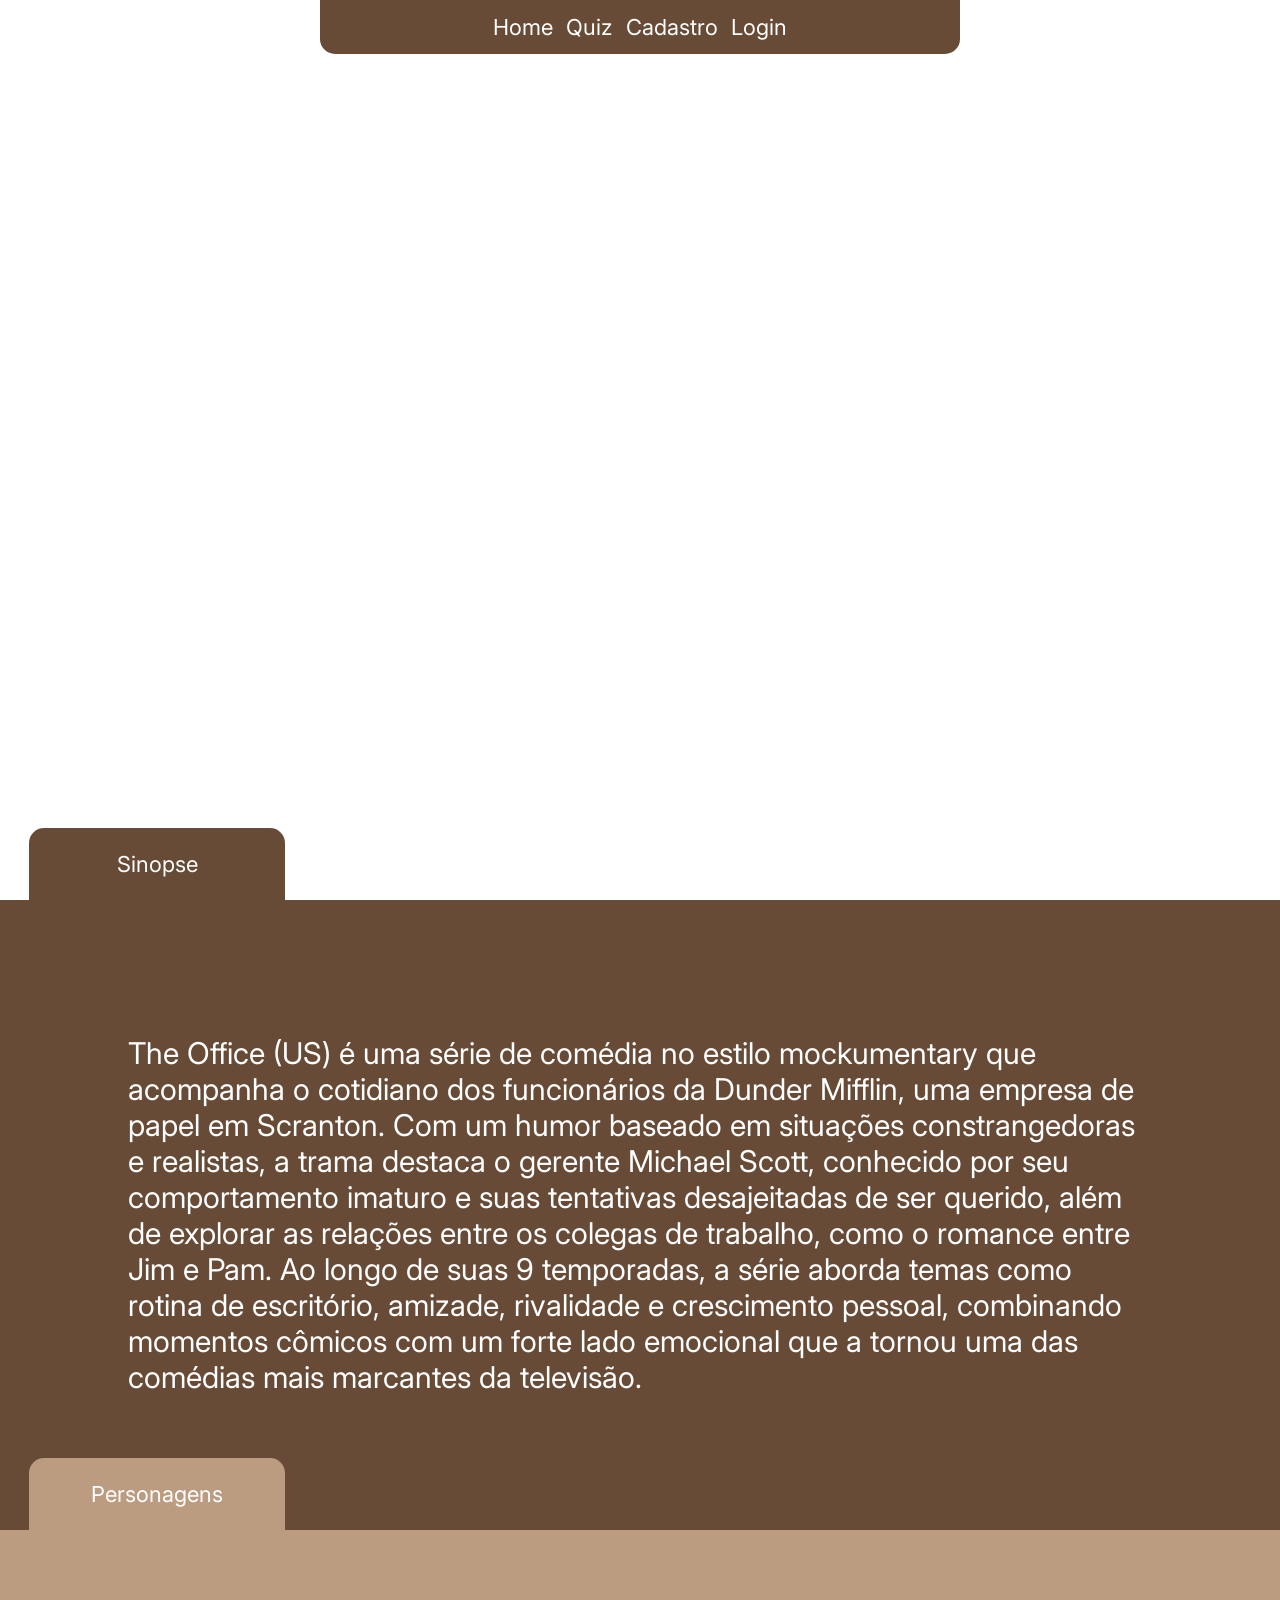
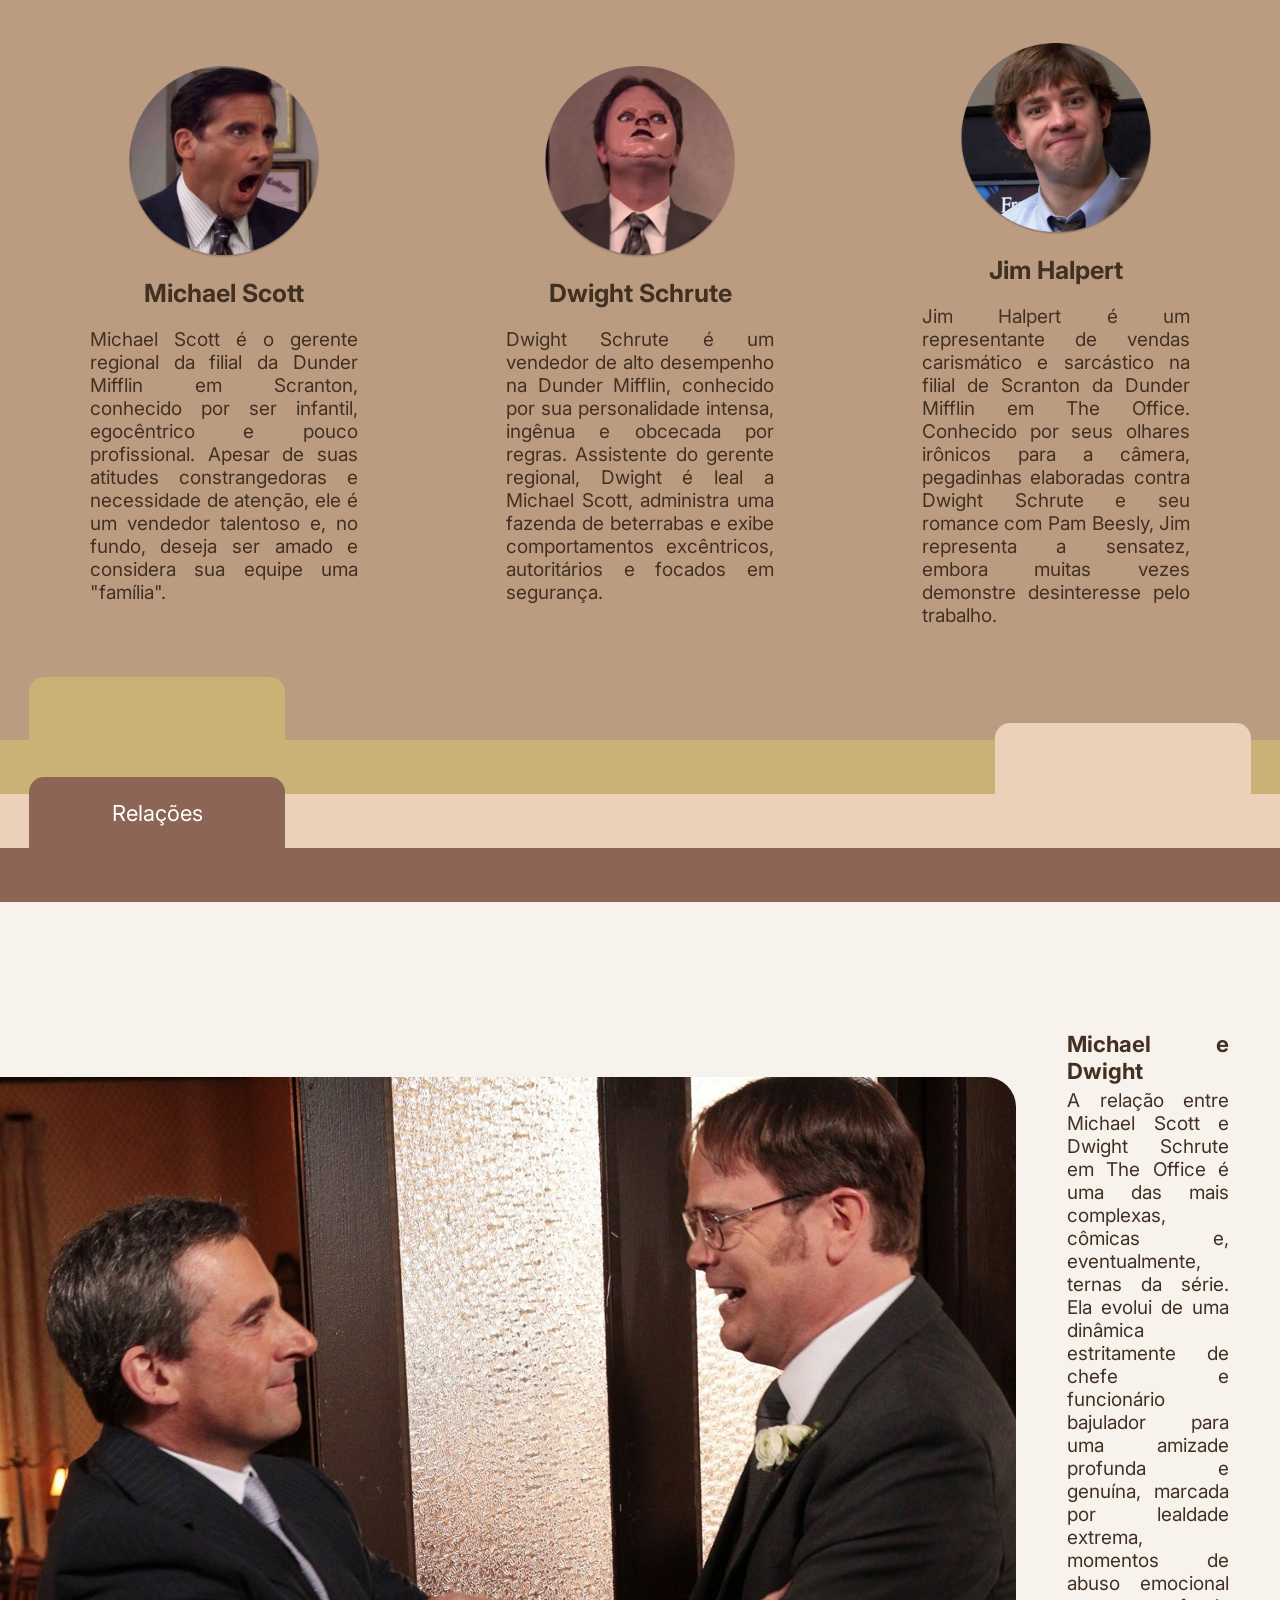
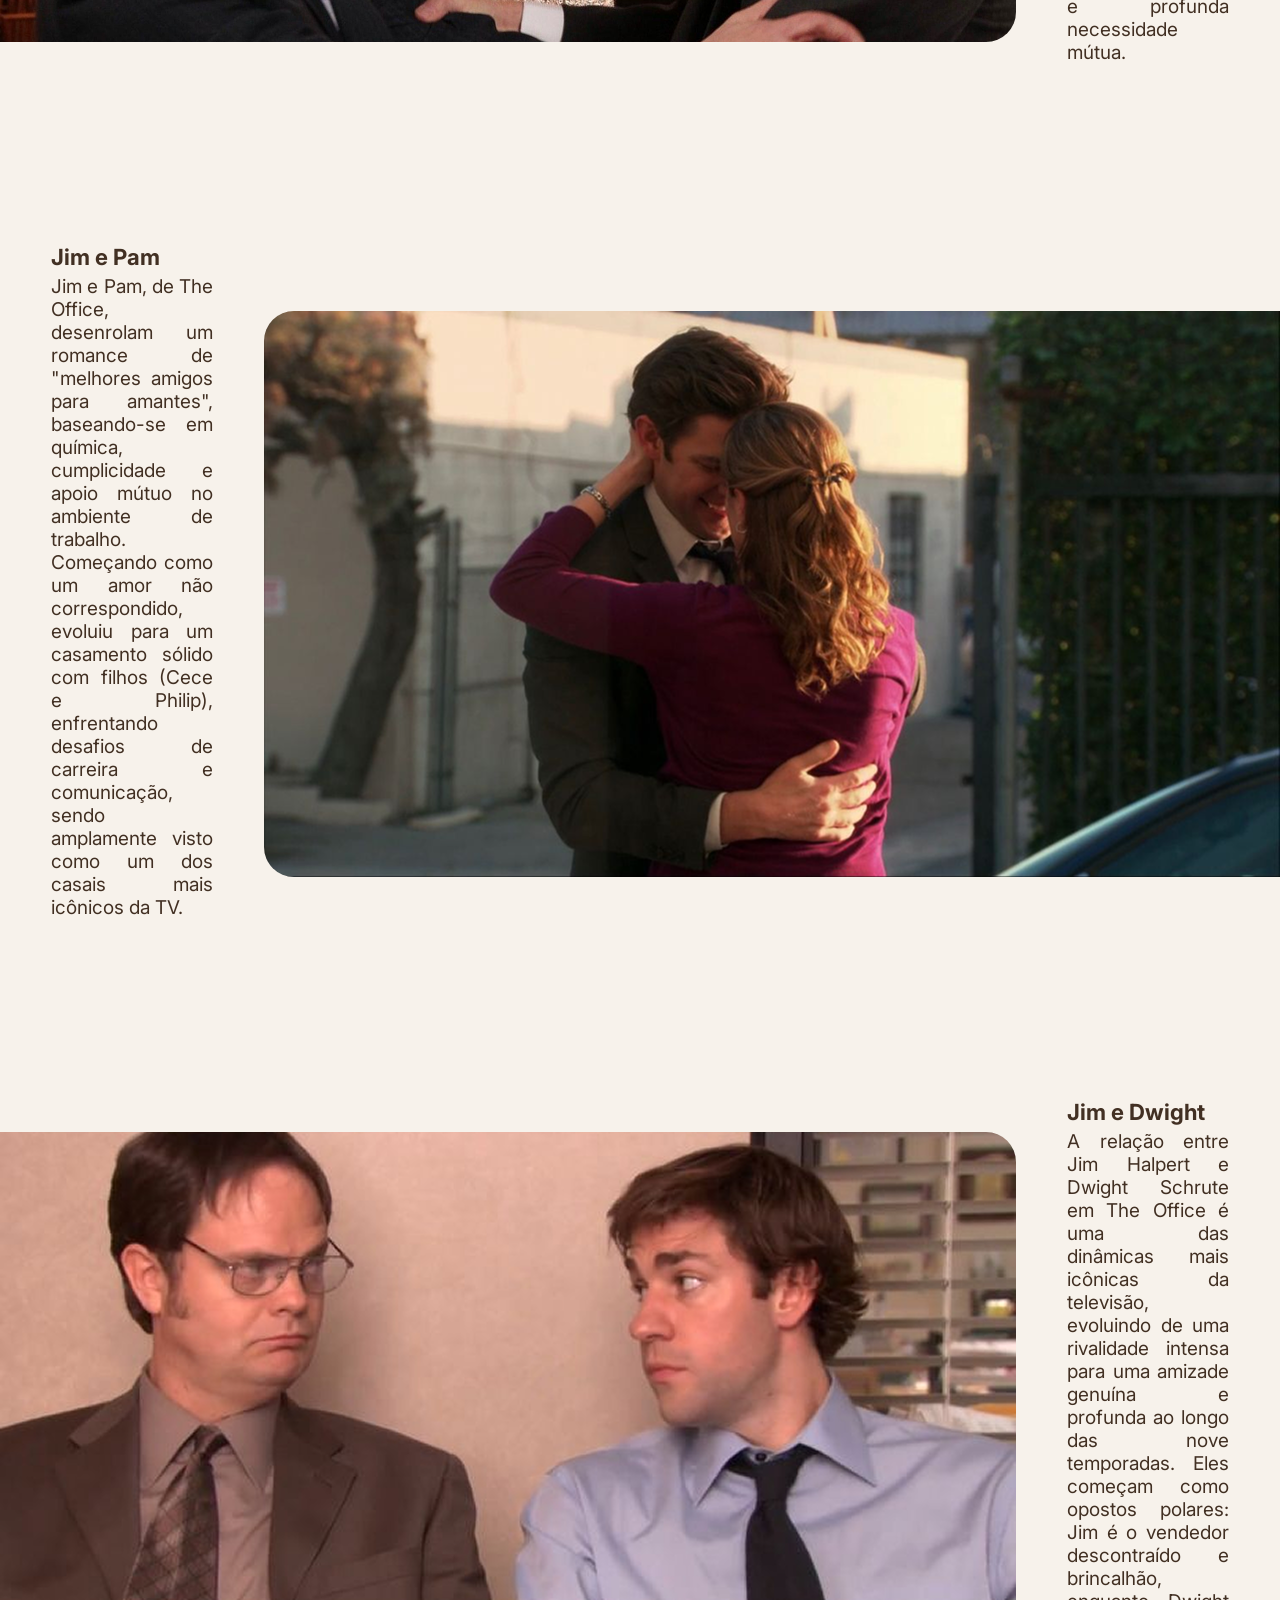
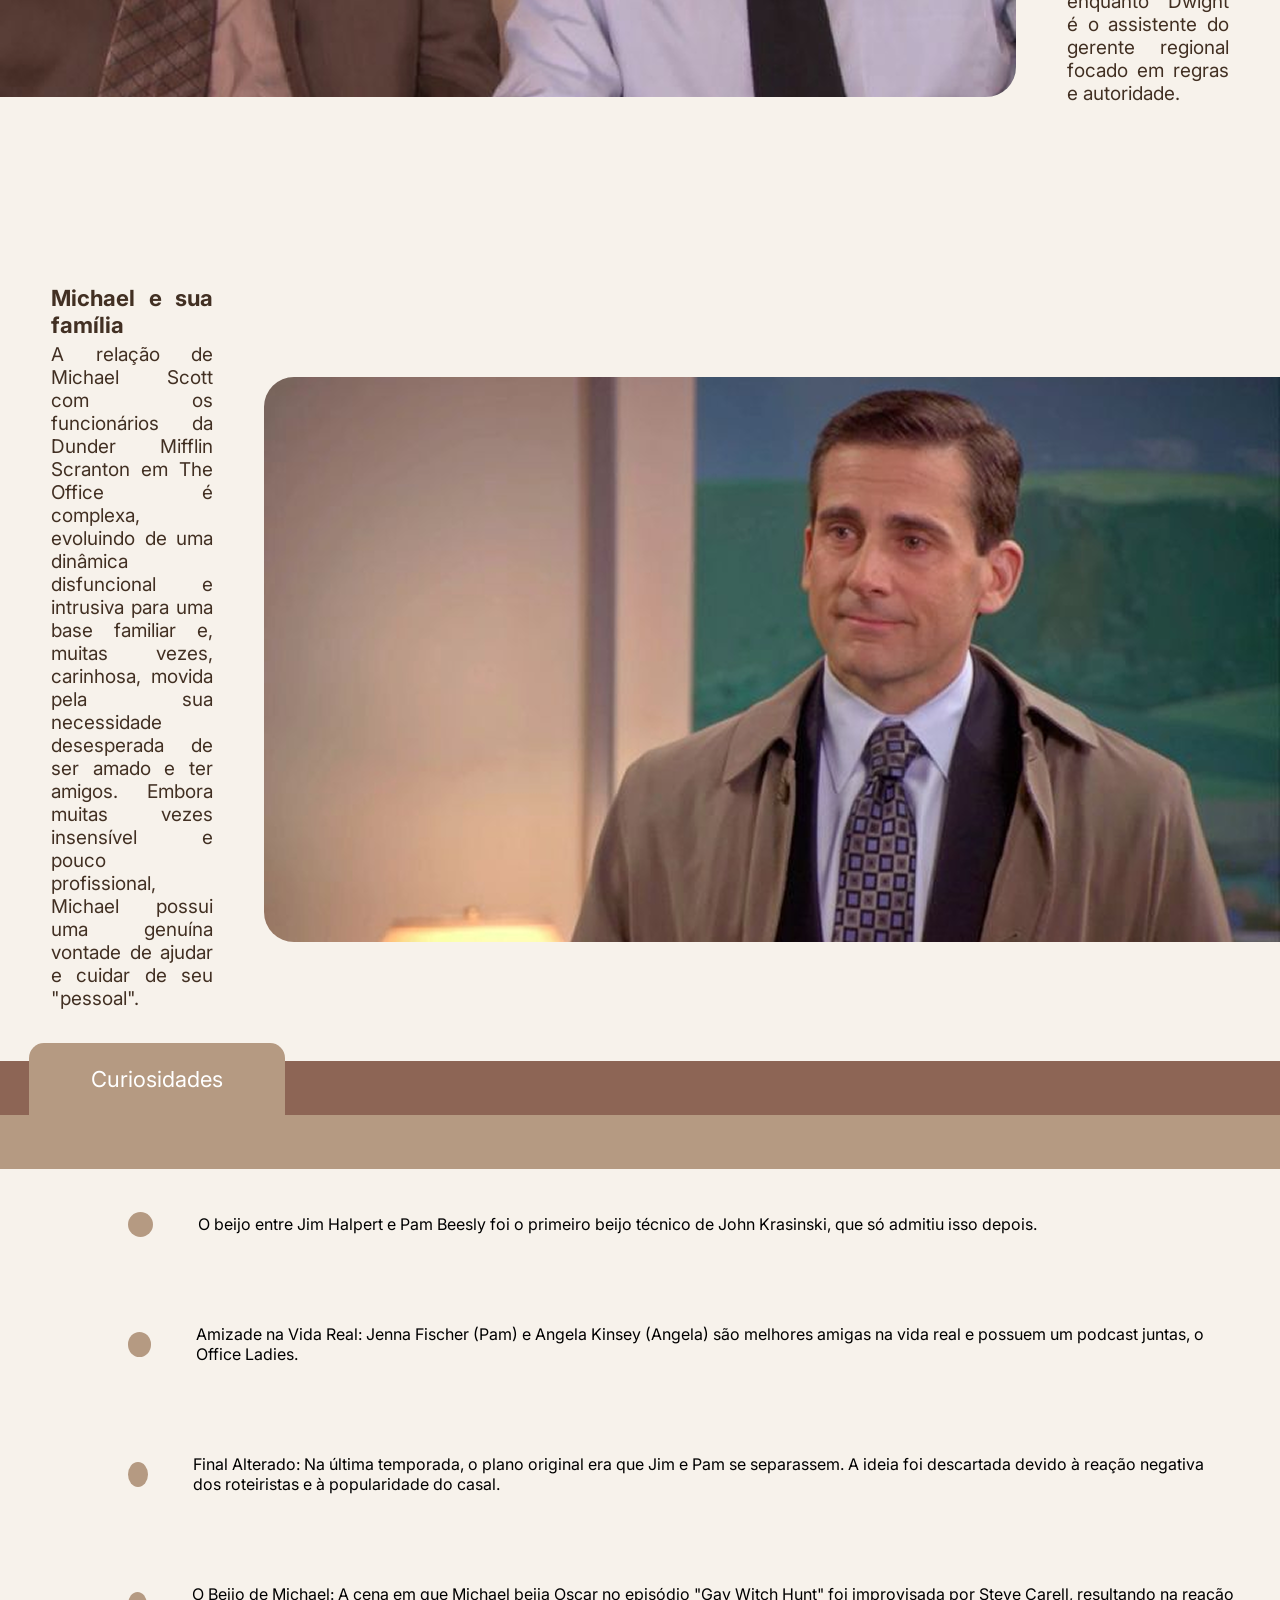
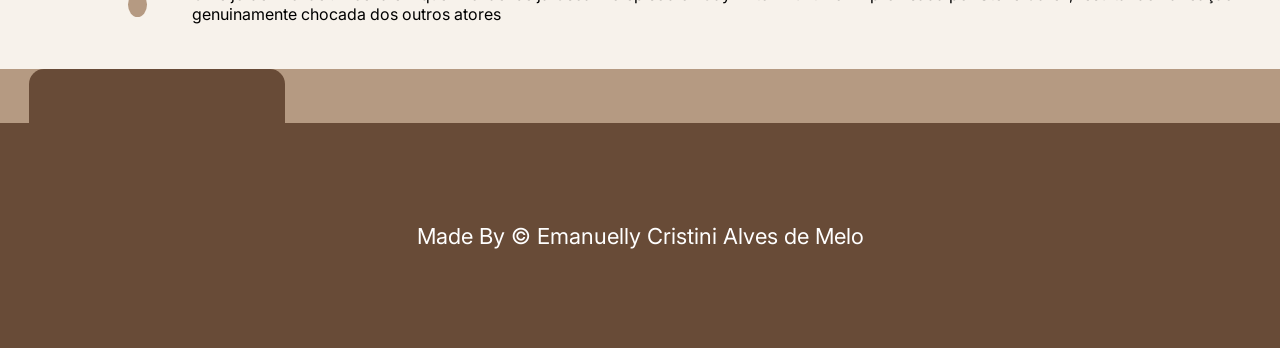
==== public/index.html @ a0e0c306 "add" ====
<!DOCTYPE html>
<html lang="en">

<head>
    <meta charset="UTF-8">
    <meta http-equiv="X-UA-Compatible" content="IE=edge">
    <meta name="viewport" content="width=device-width, initial-scale=1.0">

    <title>AquaTech | Página Inicial</title>

    <script src="./js/sessao.js"></script>

    <link rel="stylesheet" href="./css/style.css">
</head>

<body>
        <div class="imgFundo">
           <div class="header">
             <ul>
                <li>
                  <a href="index.html">Home</a>
                </li>
                <li>
                  <a href="quiz.html">Quiz</a>
                </li>
                <li>
                  <a href="cadastro.html">Cadastro</a>
                </li>
                <li>
                  <a href="login.html">Login</a>
                </li>
            </ul>
        </div>
        </div>
        <div class="tituloSinopse">
            <p>Sinopse</p>
        </div>
    <div class="sinopse">
        <p>The Office (US) é uma série de comédia no estilo mockumentary que acompanha o cotidiano dos funcionários da 
            Dunder Mifflin, uma empresa de papel em Scranton. Com um humor baseado em situações constrangedoras e realistas,
            a trama destaca o gerente Michael Scott, conhecido por seu comportamento imaturo e suas tentativas desajeitadas 
            de ser querido, além de explorar as relações entre os colegas de trabalho, como o romance entre Jim e Pam. Ao longo 
            de suas 9 temporadas, a série aborda temas como rotina de escritório, amizade, rivalidade e crescimento pessoal,
            combinando momentos cômicos com um forte lado emocional que a tornou uma das comédias mais marcantes da televisão.</p>
            <div class="tituloPersonagens">
        <p>Personagens</p>
        </div>     
    </div>
    
    <div class="personagens">
        <div class="box">
            <img src="/img/michael scott.png" alt="">
            <h3>Michael Scott</h3>
            <p>Michael Scott é o gerente regional da filial da Dunder Mifflin em Scranton,
                conhecido por ser infantil, egocêntrico e pouco profissional. Apesar de suas atitudes 
                constrangedoras e necessidade de atenção, ele é um vendedor talentoso e, no fundo, deseja ser amado e considera sua equipe uma "família". </p>
            </div>
        <div class="box">
            <img src="/img/dwight.png " alt=""> 
            <h3>Dwight Schrute</h3>
            <p>Dwight Schrute é um vendedor de alto desempenho na Dunder Mifflin,
                conhecido por sua personalidade intensa, ingênua e obcecada por regras. Assistente do gerente regional, Dwight é leal 
                a Michael Scott, administra uma fazenda de beterrabas e exibe comportamentos excêntricos, autoritários e focados em segurança.</p>
            </div>
        <div class="box">
            <img src="/img/jim.png" alt="">
            <h3>Jim Halpert</h3>
            <p>Jim Halpert é um representante de vendas carismático e sarcástico na filial
                de Scranton da Dunder Mifflin em The Office. Conhecido por seus olhares irônicos para a câmera, pegadinhas elaboradas
                contra Dwight Schrute e seu romance com Pam Beesly, Jim representa a sensatez, embora muitas vezes demonstre desinteresse pelo trabalho.</p>
            </div>
            <div class="abertura1">

        </div>
        </div>
    </div>
    <div class="pastas">
        <div class="fechamentoDaPasta1">

        </div>
        <div class="abertura2">

        </div>
        <div class="fechamentoDaPasta2">

        </div>
        <div class="tituloRelacoes">
            <p> Relações</p>
        </div>
        <div class="fechamentoDaPasta3">

        </div>
    </div>
    <div class="relacoes">
            <div class="relacionamentos">
            <img src="/img/Michael e DW.png" alt="">
            <div class="textos">
            <h3>Michael e Dwight</h3>
            <p>A relação entre Michael Scott e Dwight Schrute em The Office é uma das mais complexas, cômicas e, eventualmente, ternas da série. 
                Ela evolui de uma dinâmica estritamente de chefe e funcionário bajulador
                para uma amizade profunda e genuína, marcada por lealdade extrema, momentos de abuso emocional e profunda necessidade mútua.</p>
            </div>
            </div>
            <div class="relacionamentos Direita">
            <img src="/img/Jim e Pam.png" alt="">   
            <div class="textos">
            <h3>Jim e Pam</h3>
            <p>Jim e Pam, de The Office, desenrolam um romance de "melhores amigos para amantes", baseando-se em química, 
                cumplicidade e apoio mútuo no ambiente de trabalho. Começando como um amor não correspondido, evoluiu para um 
                casamento sólido com filhos (Cece e Philip),
                enfrentando desafios de carreira e comunicação, sendo amplamente visto como um dos casais mais icônicos da TV.</p>
            </div>
            </div>
            <div class="relacionamentos">
            <img src="/img/DW e Jim.png" alt="">
           <div class="textos">
            <h3>Jim e Dwight</h3>
            <p>A relação entre Jim Halpert e Dwight Schrute em The Office é uma das dinâmicas mais icônicas da televisão,
                evoluindo de uma rivalidade intensa para uma amizade genuína e profunda ao longo das nove temporadas. Eles começam como opostos polares:
                Jim é o vendedor descontraído e brincalhão, enquanto Dwight é o assistente do gerente regional focado em regras e autoridade.</p>
            </div>
            </div>
            <div class="relacionamentos Direita">
            <img src="/img/michael e todos.png" alt="">
            <div class="textos">
            <h3>Michael e sua família</h3>
            <p>A relação de Michael Scott com os funcionários da Dunder Mifflin Scranton em The Office é complexa, 
                evoluindo de uma dinâmica disfuncional e intrusiva para uma base familiar e, muitas vezes, carinhosa, 
                movida pela sua necessidade desesperada de ser amado e ter amigos. 
                Embora muitas vezes insensível e pouco profissional, Michael possui uma genuína vontade de ajudar e cuidar de seu "pessoal".</p>
            </div>
            </div>
            <div class="fechamentoDaPastaRelacionamentos">

            </div>
            
            <div class="curiosidadesTitulo">
                <p>Curiosidades</p>
            </div>
            </div>
            <div class="curiosidades">
            <div class="fechamentoCuriosidades">
                
            </div>
            <div class="topicos">
                <div class="pontos">

                </div>
                <p>O beijo entre Jim Halpert e Pam Beesly foi o primeiro beijo técnico de John Krasinski, que só admitiu isso depois.</p>
            </div>
            <div class="topicos">
             <div class="pontos">

                </div>
                <p>Amizade na Vida Real: Jenna Fischer (Pam) e Angela Kinsey (Angela) são melhores amigas na vida real e possuem um podcast juntas, o Office Ladies.</p>
            </div>
            <div class="topicos">
            <div class="pontos">

                </div>
                <p>Final Alterado: Na última temporada, o plano original era que Jim e Pam se separassem. A ideia foi descartada devido à reação negativa dos roteiristas 
                    e à popularidade do casal.</p>
            </div>
            <div class="topicos">
            <div class="pontos">

                </div>
                <p>O Beijo de Michael: A cena em que Michael beija Oscar no episódio "Gay Witch Hunt" foi improvisada por Steve Carell, resultando na reação genuinamente 
                    chocada dos outros atores</p>
            </div>
             <div class="abaFooter">
            
         </div>
         </div>
         <div class="Curiosidadesfinal">

         </div>
         <div class="footer">
            <p>Made By © Emanuelly Cristini Alves de Melo</p>
         </div>
  </body>

</html>
---- public/css/style.css ----
@import url("https://fonts.googleapis.com/css2?family=Inter:ital,opsz,wght@0,14..32,100..900;1,14..32,100..900&display=swap");

:root {
  --font-principal: "Inter", sans-serif;
}

* {
  padding: 0;
  margin: 0;
  font-family: var(--font-principal);
}

.imgFundo {
  display: flex;
  justify-content: center;
  min-height: 100vh;
  width: 100%;
  background-image: url("/img/imgFundo.png");
  background-size: contain;
  background-position: center;
  background-repeat: no-repeat;
  background-size: cover;
  position: relative;
}

.header {
  display: flex;
  justify-content: center;
  align-items: center;
  position: fixed;
  min-height: 6vh;
  width: 50%;
  background-color: #684b37;
  z-index: 99;
  border-radius: 0px 0px 15px 15px;
}

.header ul {
  display: flex;
  justify-content: space-evenly;
  align-items: center;
  height: 80%;
  width: 50%;
  background-color: #684b37;
  list-style: none;
}

.header ul li a{
  font-size: 22px;
  font-weight: 400px;
  color: white;
  text-decoration: none
}

.tituloSinopse {
  display: flex;
  align-items: center;
  justify-content: center;
  position: absolute;
  height: 8vh;
  width: 20vw;
  left: 29px;
  bottom: 0;
  background-color: #684b37;
  border-radius: 15px 15px 0px 0;
}

.tituloSinopse p {
  color: white;
  font-weight: 400;
  font-size: 22px;
  font-family: var(--font-principal);
}

.sinopse {
  display: flex;
  align-items: center;
  justify-content: center;
  position: relative;
  height: 70vh;
  width: 100%;
  background-color: #684b37;
}

.sinopse p {
  display: flex;
  justify-content: center;
  align-items: center;
  margin: 10%;
  color: white;
  font-size: 30px;
}

.tituloPersonagens {
  display: flex;
  align-items: center;
  justify-content: center;
  height: 8vh;
  width: 20vw;
  left: 29px;
  bottom: 0;
  position: absolute;
  background-color: #bc9c80;
  border-radius: 15px 15px 0px 0;
  font-family: var(--font-principal);
}

.tituloPersonagens p {
  color: white;
  font-weight: 400;
  font-size: 22px;
}

.personagens {
  display: flex;
  align-items: center;
  justify-content: space-evenly;
  height: 90vh;
  background-color: #bc9c80;
  position: relative;
}

.box {
  width: 30%;
  height: 85%;
  display: flex;
  flex-direction: column;
  align-items: center;
  justify-content: center;
  gap: 20px;
}

.box img {
  width: 50%;
  transition: 0.5s;
}

.box img:hover {
  width: 60%;
}

.box p {
  text-align: justify;
  color: #423023;
  font-size: 19px;
  width: 70%;
}

.box h3 {
  font-size: 25px;
  color: #423023;
}

.pastas {
  position: relative;
}

.abertura1 {
  height: 7vh;
  width: 20vw;
  left: 29px;
  bottom: 0;
  position: absolute;
  background-color: #cab276;
  border-radius: 15px 15px 0px 0;
}

.fechamentoDaPasta1 {
  display: flex;
  align-items: center;
  justify-content: center;
  height: 6vh;
  width: 100%;
  background-color: #cab276;
}

.abertura2 {
  height: 8vh;
  width: 20vw;
  right: 29px;
  bottom: 66%;
  position: absolute;
  background-color: #ebd1ba;
  border-radius: 15px 15px 0px 0;
}

.fechamentoDaPasta2 {
  display: flex;
  align-items: center;
  justify-content: center;
  height: 6vh;
  width: 100%;
  background-color: #ebd1ba;
}

.tituloRelacoes {
  height: 8vh;
  width: 20vw;
  left: 29px;
  bottom: 33%;
  position: absolute;
  background-color: #8d6555;
  border-radius: 15px 15px 0px 0;
}

.fechamentoDaPasta3 {
  display: flex;
  align-items: center;
  justify-content: center;
  height: 6vh;
  width: 100%;
  background-color: #8d6555;
}

.tituloRelacoes {
  display: flex;
  justify-content: center;
  align-items: center;
  color: white;
  font-size: 22px;
}

.relacoes {
  height: 100%;
  width: 100%;
  display: flex;
  flex-direction: column;
  background-color: #f7f2eb;
  position: relative;
}

.relacionamentos {
  display: flex;
  width: 100%;
  height: 15%;
  align-items: center;
}

.relacionamentos img  {
  margin-top: 8%;
  border-radius: 0px 30px 30px 0px;
}

.textos {
  display: flex;
  justify-content: space-around;
  align-items: center;
  flex-direction: column;
  text-align: justify;
  color: #423023;
  font-size: 19px;
  width: 40%;
  margin: 4%;
  margin-top: 10%;
}

.textos h3 {
  display: flex;
  margin-bottom: 3%;
  width: 100%;
}

.Direita {
  flex-direction: row-reverse;
}

.Direita img{
  border-radius: 30px 0px 0px 30px;
}

.fechamentoDaPastaRelacionamentos{
  display: flex;
  align-items: center;
  justify-content: center;
  height: 6vh;
  width: 100%;
  background-color: #8D6555;
}

.curiosidadesTitulo{
  display: flex;
  align-items: center;
  justify-content: center;
  height: 8vh;
  width: 20vw;
  left: 29px;
  bottom:0 ;
  position: absolute;
  background-color: #B59A82;
  border-radius: 15px 15px 0px 0;
  font-family: var(--font-principal);
}

.curiosidadesTitulo p {
  display: flex;
  justify-content: center;
  align-items: center;
  color: white;
  font-size: 22px;
}

.fechamentoCuriosidades{
  display: flex;
  align-items: center;
  justify-content: center;
  height: 6vh;
  width: 100%;
  background-color: #B59A82;
}

.topicos{
  height: 100%;
  width: 100%;
  display: flex;
  background-color: #f7f2eb;
  align-items: center;  
}
.pontos{
  height: 25px;
  width: 25px;
  background-color: #B59A82;
  margin-left: 10%;
  border-radius: 50%;
  display: flex;
}

.topicos p{
  justify-content: space-around;
  margin: 5vh;
}

.Curiosidadesfinal{
  display: flex;
  align-items: center;
  justify-content: center;
  height: 6vh;
  width: 100%;
  background-color: #B59A82; 
}

.abaFooter{
  height: 100px;
  width: 20vw;
  left: 29px;
  position: absolute;
  background-color: #684B37;
  border-radius: 15px 15px 0px 0;
}

.footer{
  justify-content: center;
  align-items: center;
  display: flex;
  height: 25vh;
  width: 100%;
  background-color: #684B37;
}

.footer p{
  display: flex;
  justify-content: center;
  align-items: center;
  color: white;
  font-size: 22px;
}
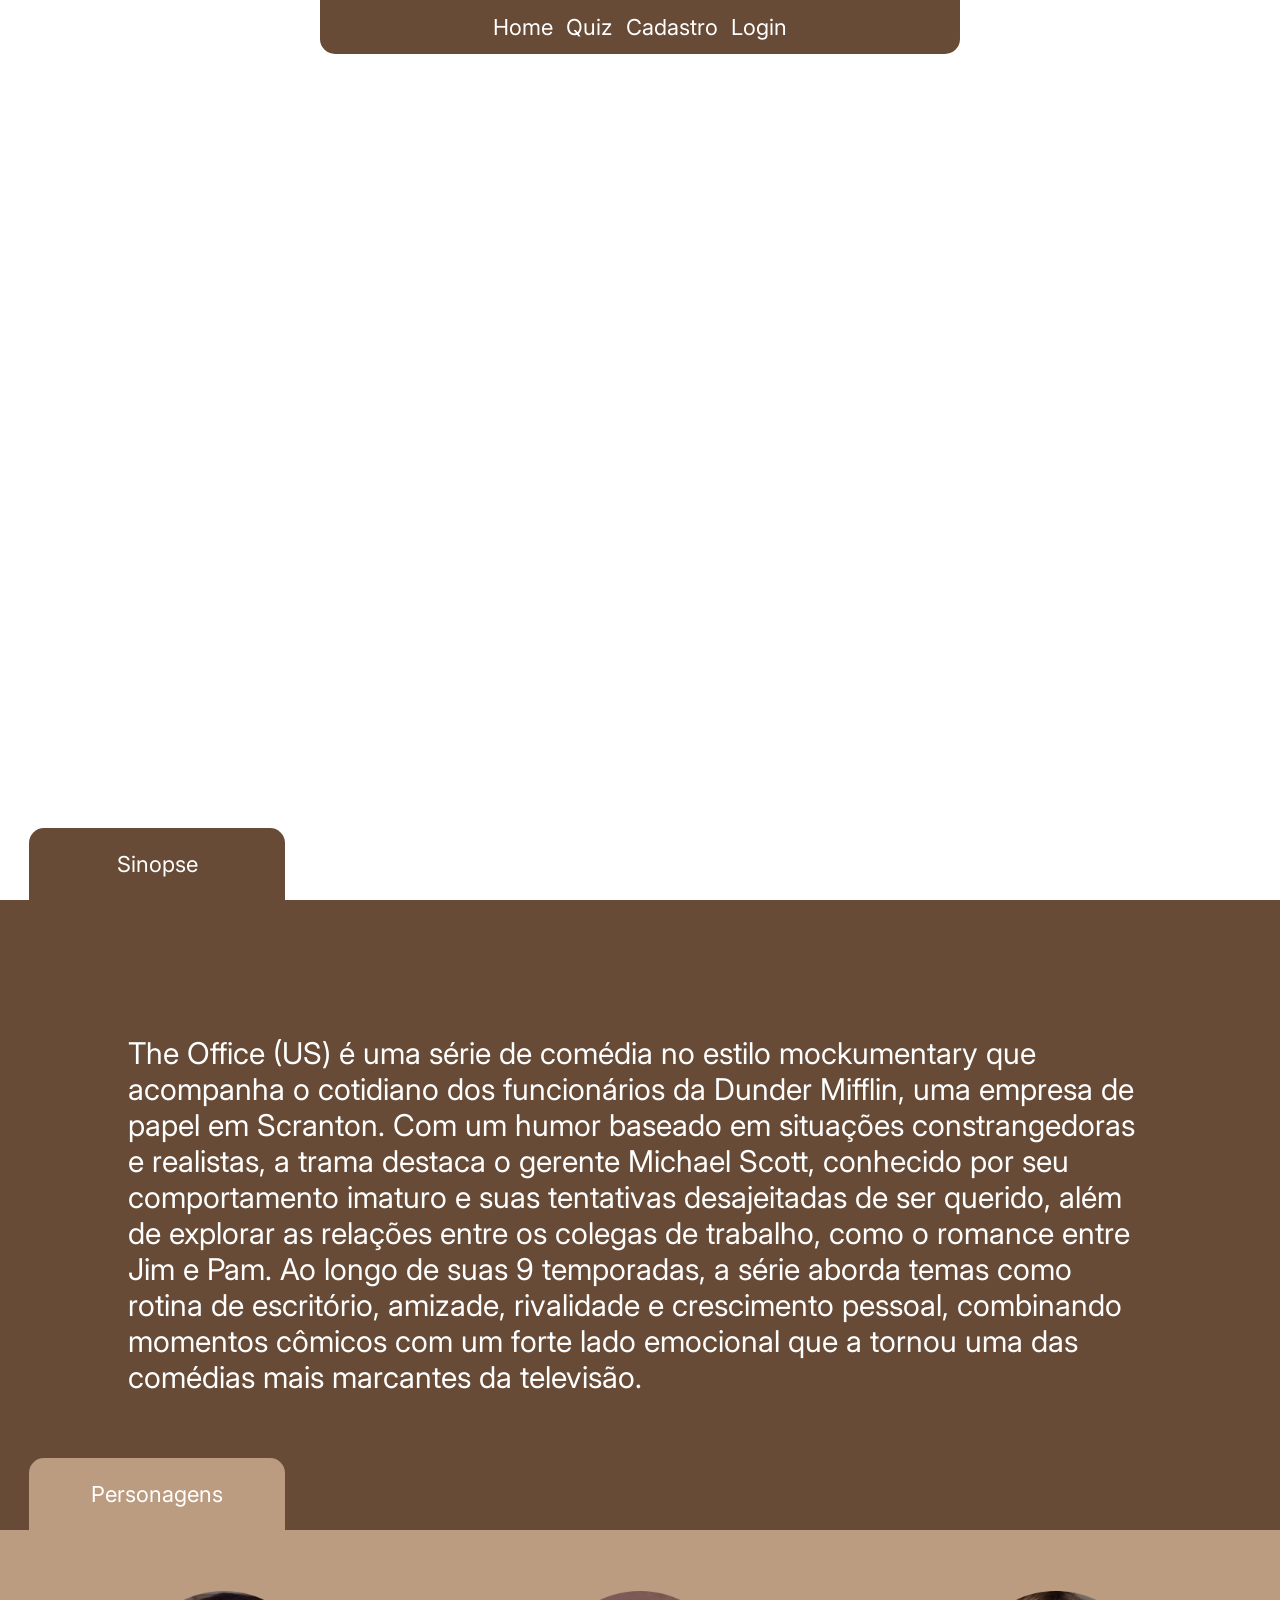
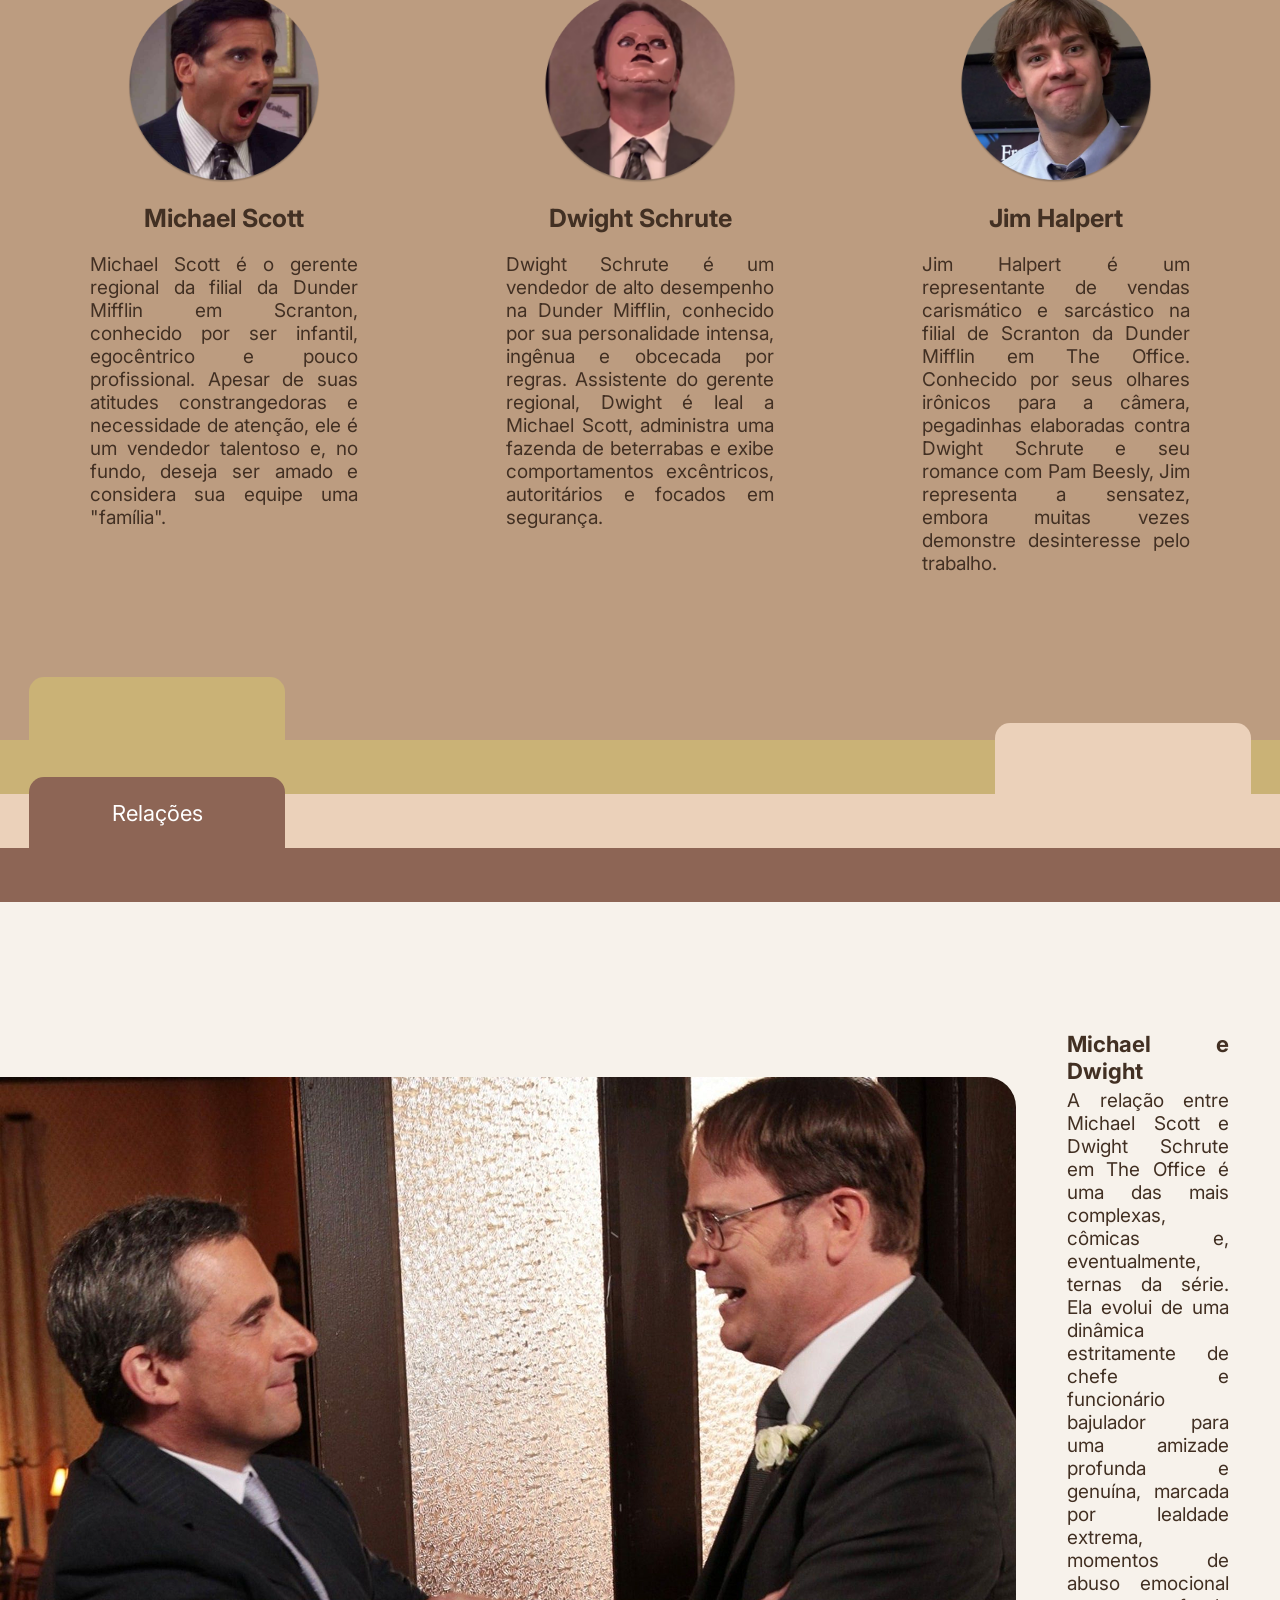
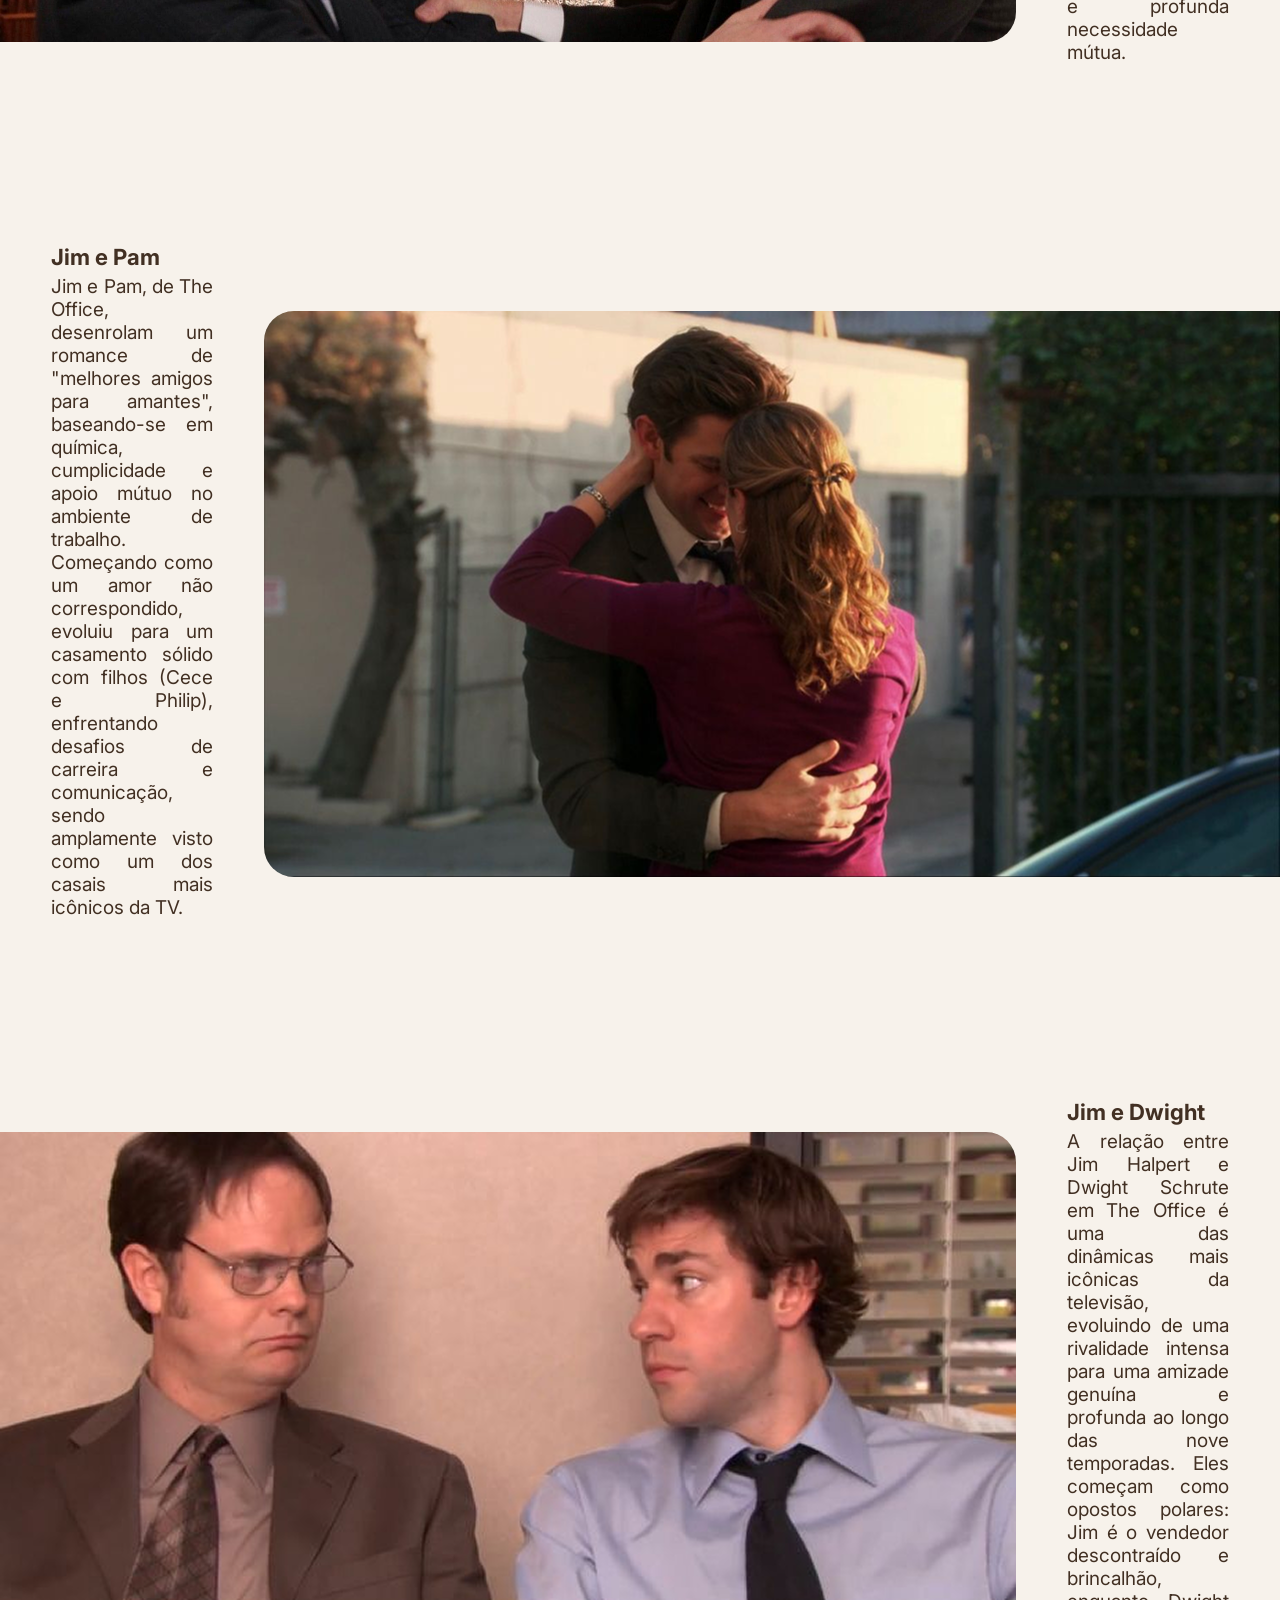
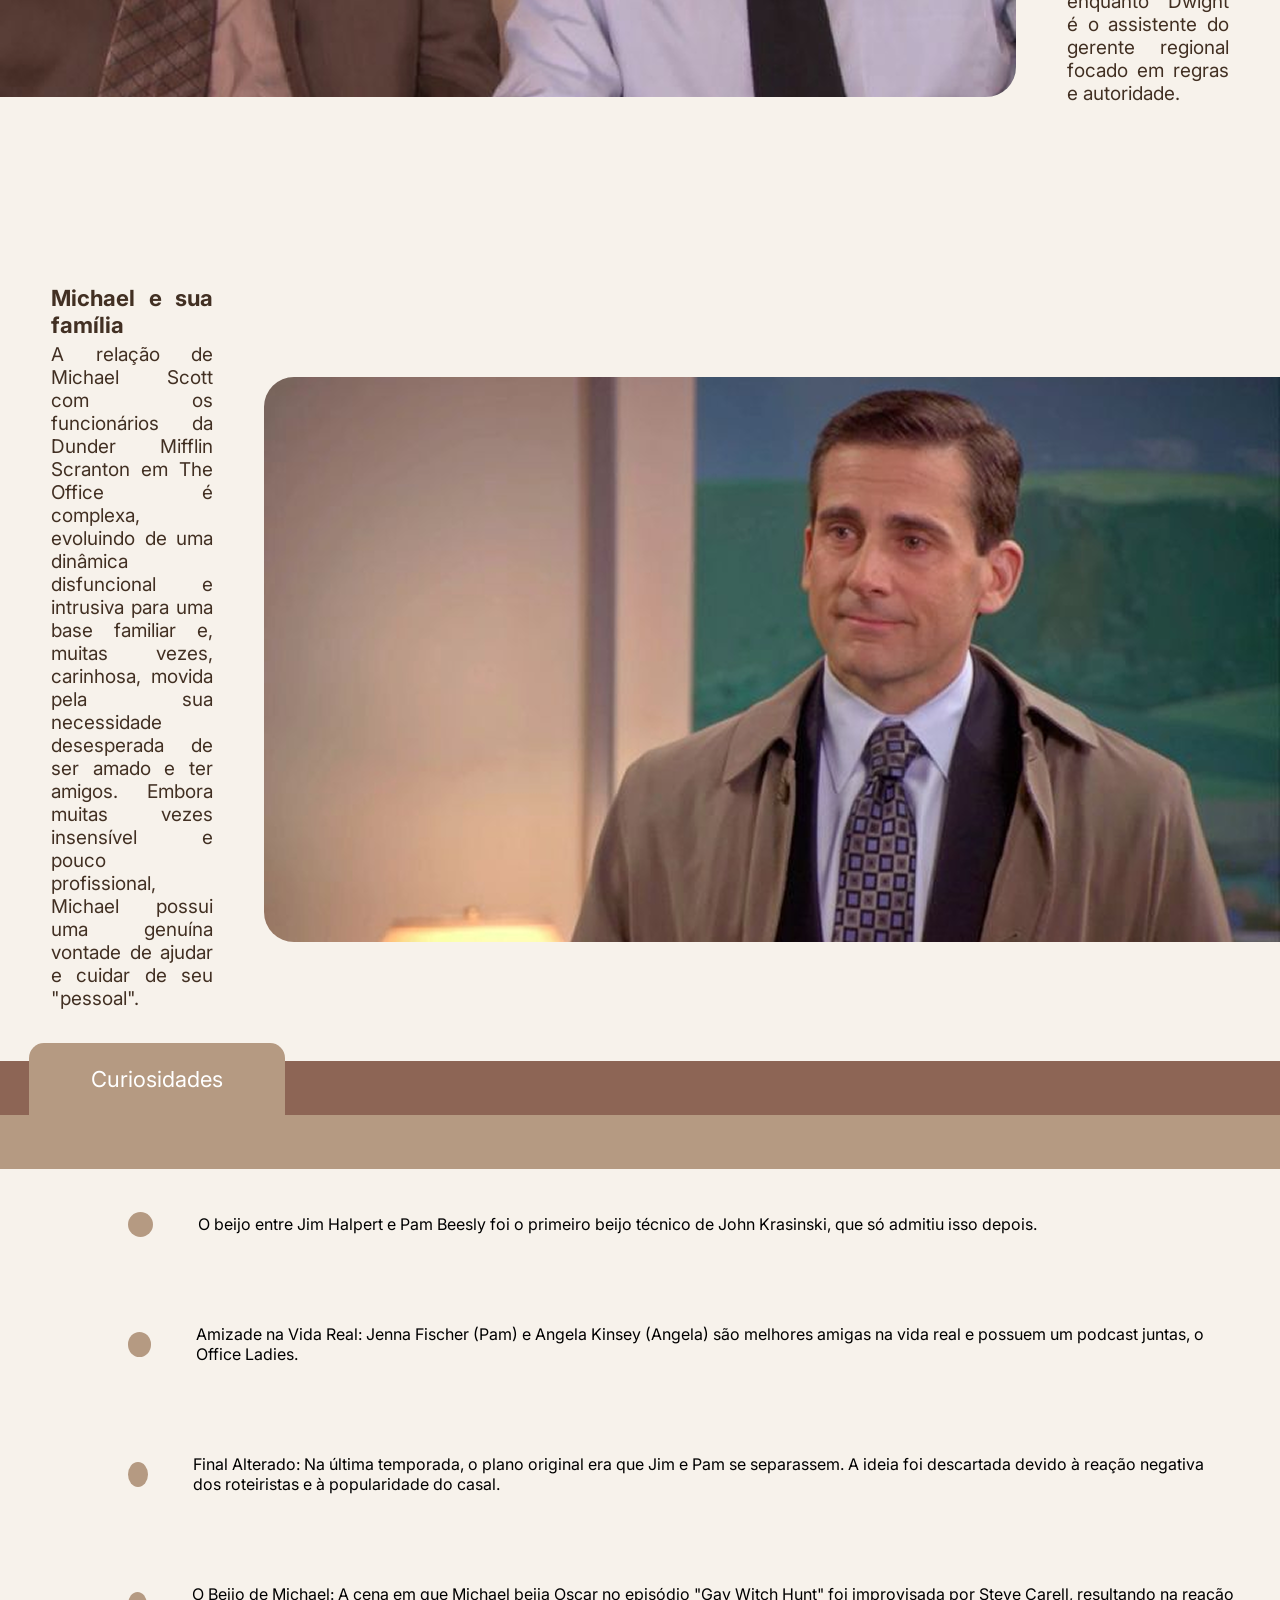
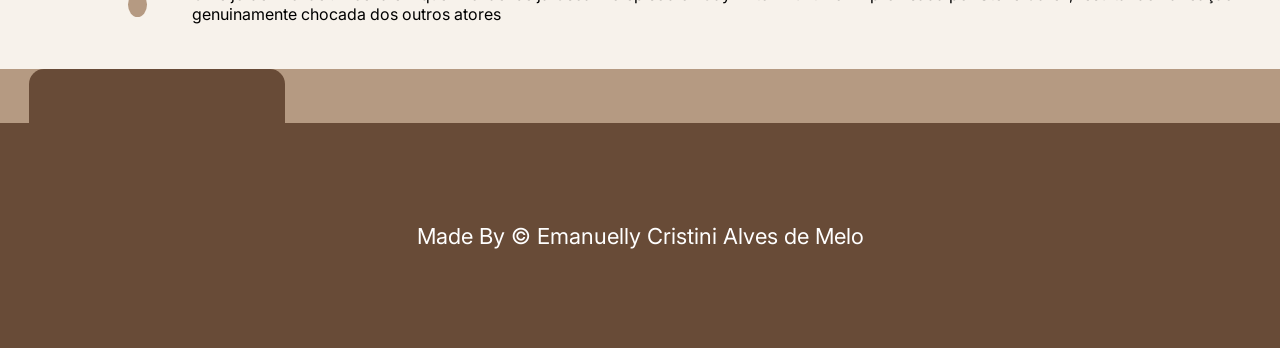
==== commit 21d14684: "finalização do quiz e inicialização das respostas" ====
--- a/public/index.html
+++ b/public/index.html
@@ -6,7 +6,7 @@
     <meta http-equiv="X-UA-Compatible" content="IE=edge">
     <meta name="viewport" content="width=device-width, initial-scale=1.0">
 
-    <title>AquaTech | Página Inicial</title>
+    <title>The office</title>
 
     <script src="./js/sessao.js"></script>
 
@@ -32,6 +32,7 @@
             </ul>
         </div>
         </div>
+        
         <div class="tituloSinopse">
             <p>Sinopse</p>
         </div>
@@ -49,21 +50,21 @@
     
     <div class="personagens">
         <div class="box">
-            <img src="/img/michael scott.png" alt="">
+            <img src="./assets/imgs/michael scott.png" alt="">
             <h3>Michael Scott</h3>
             <p>Michael Scott é o gerente regional da filial da Dunder Mifflin em Scranton,
                 conhecido por ser infantil, egocêntrico e pouco profissional. Apesar de suas atitudes 
                 constrangedoras e necessidade de atenção, ele é um vendedor talentoso e, no fundo, deseja ser amado e considera sua equipe uma "família". </p>
             </div>
         <div class="box">
-            <img src="/img/dwight.png " alt=""> 
+            <img src="./assets/imgs/dwight.png" alt=""> 
             <h3>Dwight Schrute</h3>
             <p>Dwight Schrute é um vendedor de alto desempenho na Dunder Mifflin,
                 conhecido por sua personalidade intensa, ingênua e obcecada por regras. Assistente do gerente regional, Dwight é leal 
                 a Michael Scott, administra uma fazenda de beterrabas e exibe comportamentos excêntricos, autoritários e focados em segurança.</p>
             </div>
         <div class="box">
-            <img src="/img/jim.png" alt="">
+            <img src="./assets/imgs/jim.png" alt="">
             <h3>Jim Halpert</h3>
             <p>Jim Halpert é um representante de vendas carismático e sarcástico na filial
                 de Scranton da Dunder Mifflin em The Office. Conhecido por seus olhares irônicos para a câmera, pegadinhas elaboradas
@@ -93,7 +94,7 @@
     </div>
     <div class="relacoes">
             <div class="relacionamentos">
-            <img src="/img/Michael e DW.png" alt="">
+            <img src="./assets/imgs/Michael e DW.png" alt="">
             <div class="textos">
             <h3>Michael e Dwight</h3>
             <p>A relação entre Michael Scott e Dwight Schrute em The Office é uma das mais complexas, cômicas e, eventualmente, ternas da série. 
@@ -102,7 +103,7 @@
             </div>
             </div>
             <div class="relacionamentos Direita">
-            <img src="/img/Jim e Pam.png" alt="">   
+            <img src="./assets/imgs/Jim e Pam.png" alt="">   
             <div class="textos">
             <h3>Jim e Pam</h3>
             <p>Jim e Pam, de The Office, desenrolam um romance de "melhores amigos para amantes", baseando-se em química, 
@@ -112,7 +113,7 @@
             </div>
             </div>
             <div class="relacionamentos">
-            <img src="/img/DW e Jim.png" alt="">
+            <img src="./assets/imgs/DW e Jim.png" alt="">
            <div class="textos">
             <h3>Jim e Dwight</h3>
             <p>A relação entre Jim Halpert e Dwight Schrute em The Office é uma das dinâmicas mais icônicas da televisão,
@@ -121,7 +122,7 @@
             </div>
             </div>
             <div class="relacionamentos Direita">
-            <img src="/img/michael e todos.png" alt="">
+            <img src="./assets/imgs/michael e todos.png" alt="">
             <div class="textos">
             <h3>Michael e sua família</h3>
             <p>A relação de Michael Scott com os funcionários da Dunder Mifflin Scranton em The Office é complexa, 
--- a/public/css/style.css
+++ b/public/css/style.css
@@ -15,7 +15,7 @@
   justify-content: center;
   min-height: 100vh;
   width: 100%;
-  background-image: url("/img/imgFundo.png");
+  background-image: url("../assets/imgs/imgFundo.png");
   background-size: contain;
   background-position: center;
   background-repeat: no-repeat;
@@ -28,11 +28,13 @@
   justify-content: center;
   align-items: center;
   position: fixed;
+  width: 50%;
+  top: 0;
   min-height: 6vh;
-  width: 50%;
   background-color: #684b37;
   z-index: 99;
-  border-radius: 0px 0px 15px 15px;
+  border-radius: 0 0 15px 15px;
+
 }
 
 .header ul {
@@ -126,7 +128,6 @@
   display: flex;
   flex-direction: column;
   align-items: center;
-  justify-content: center;
   gap: 20px;
 }
 
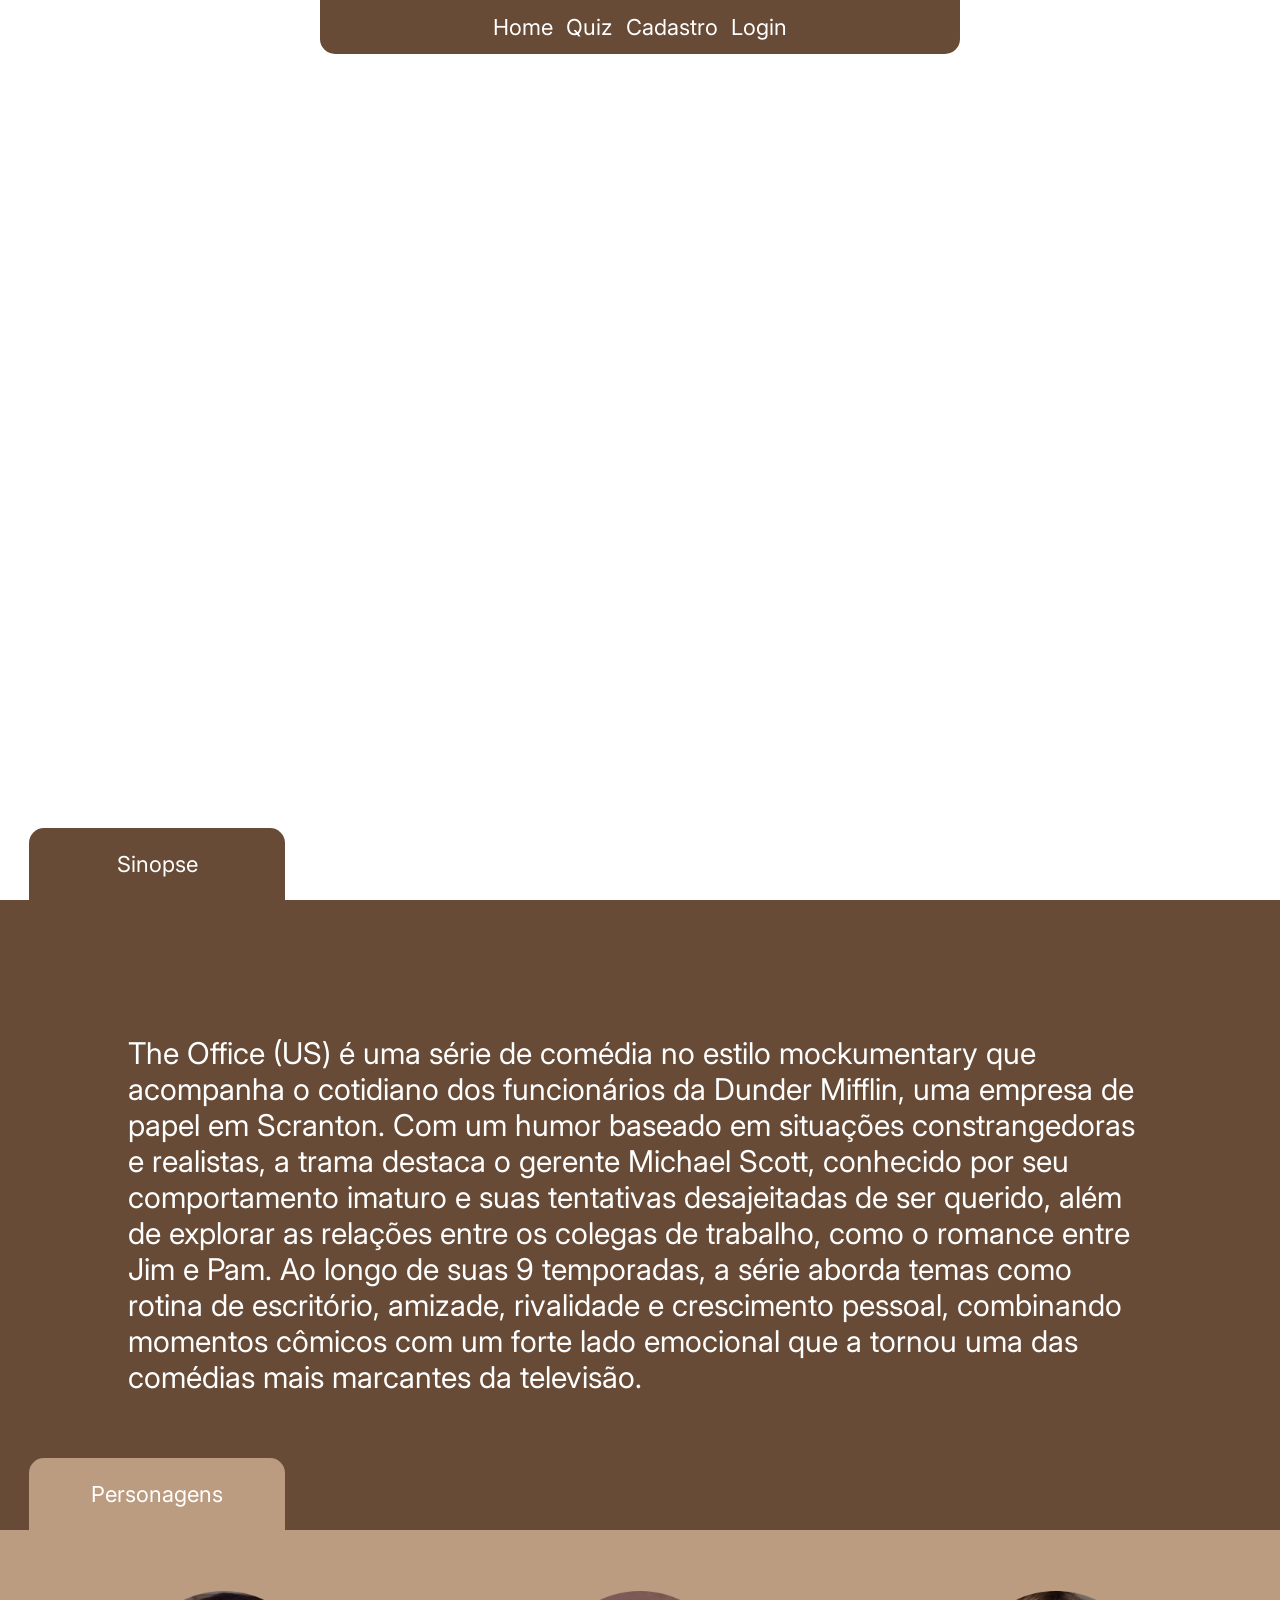
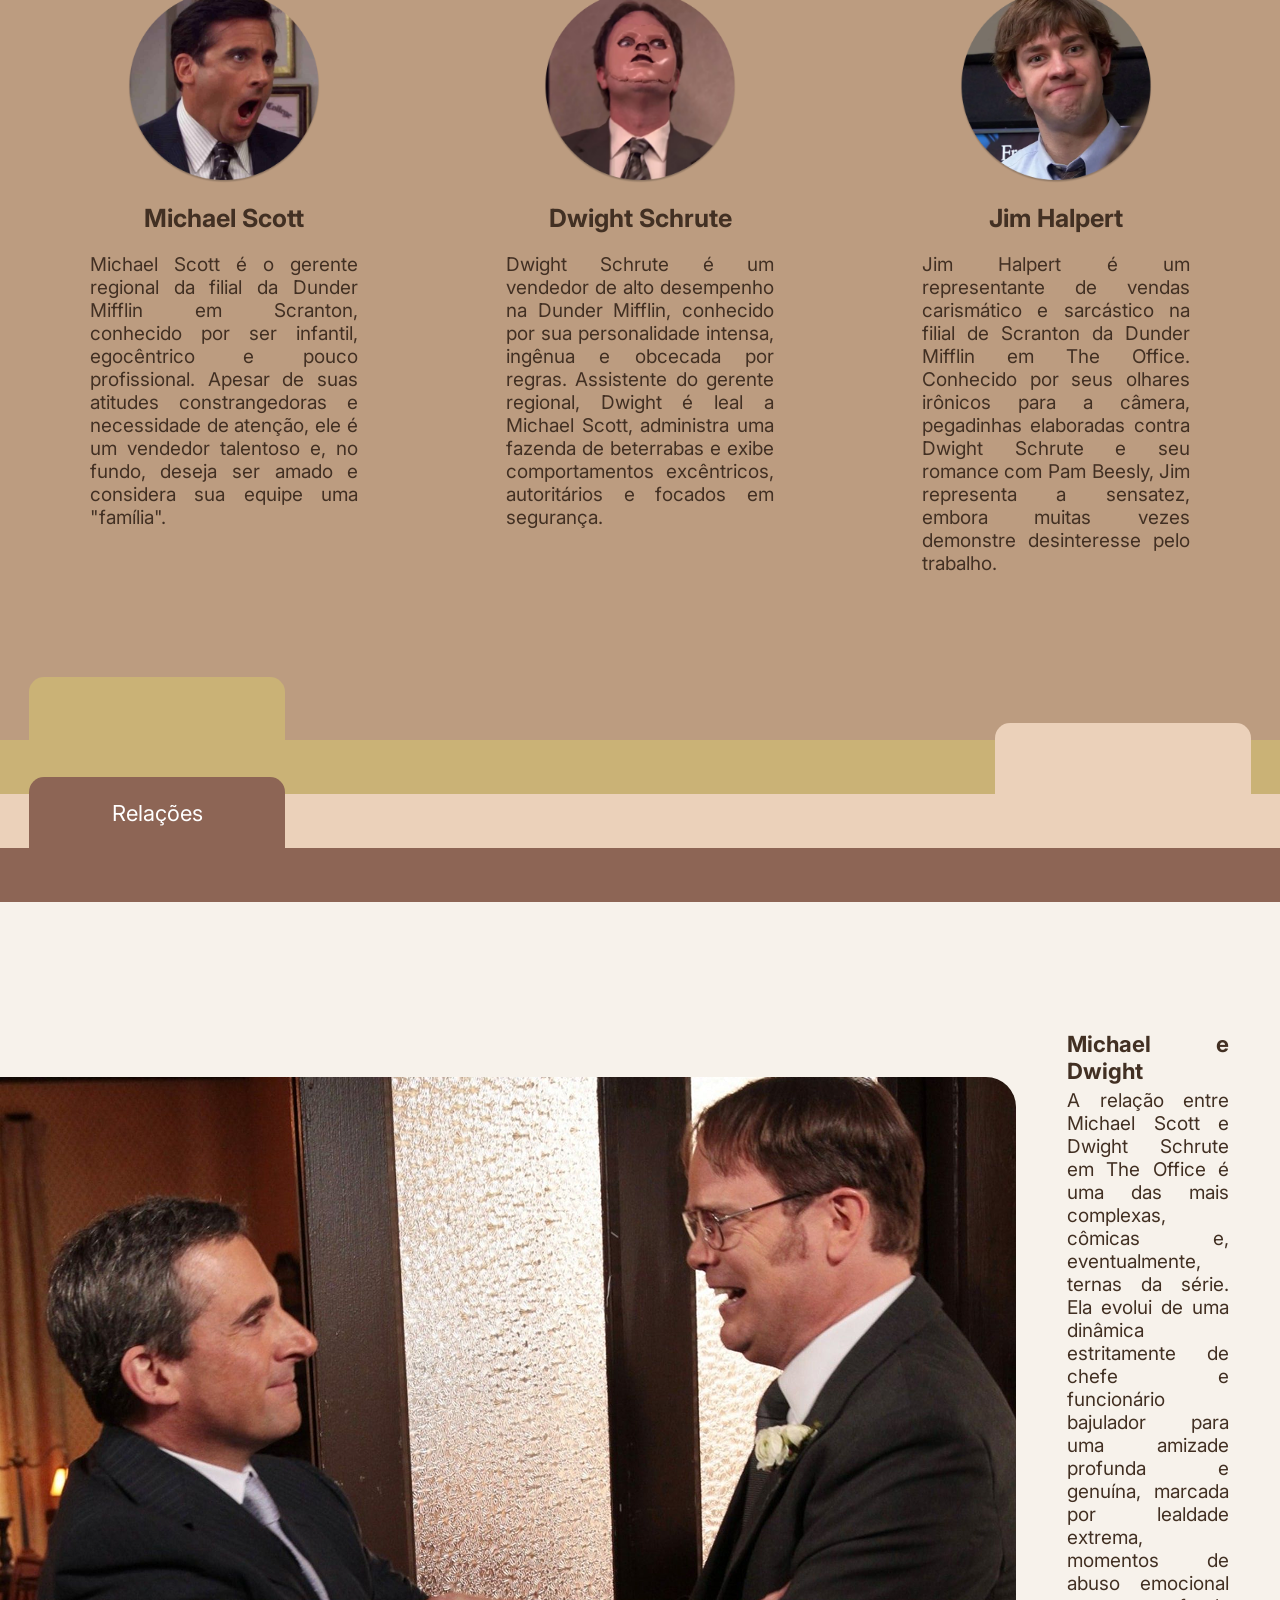
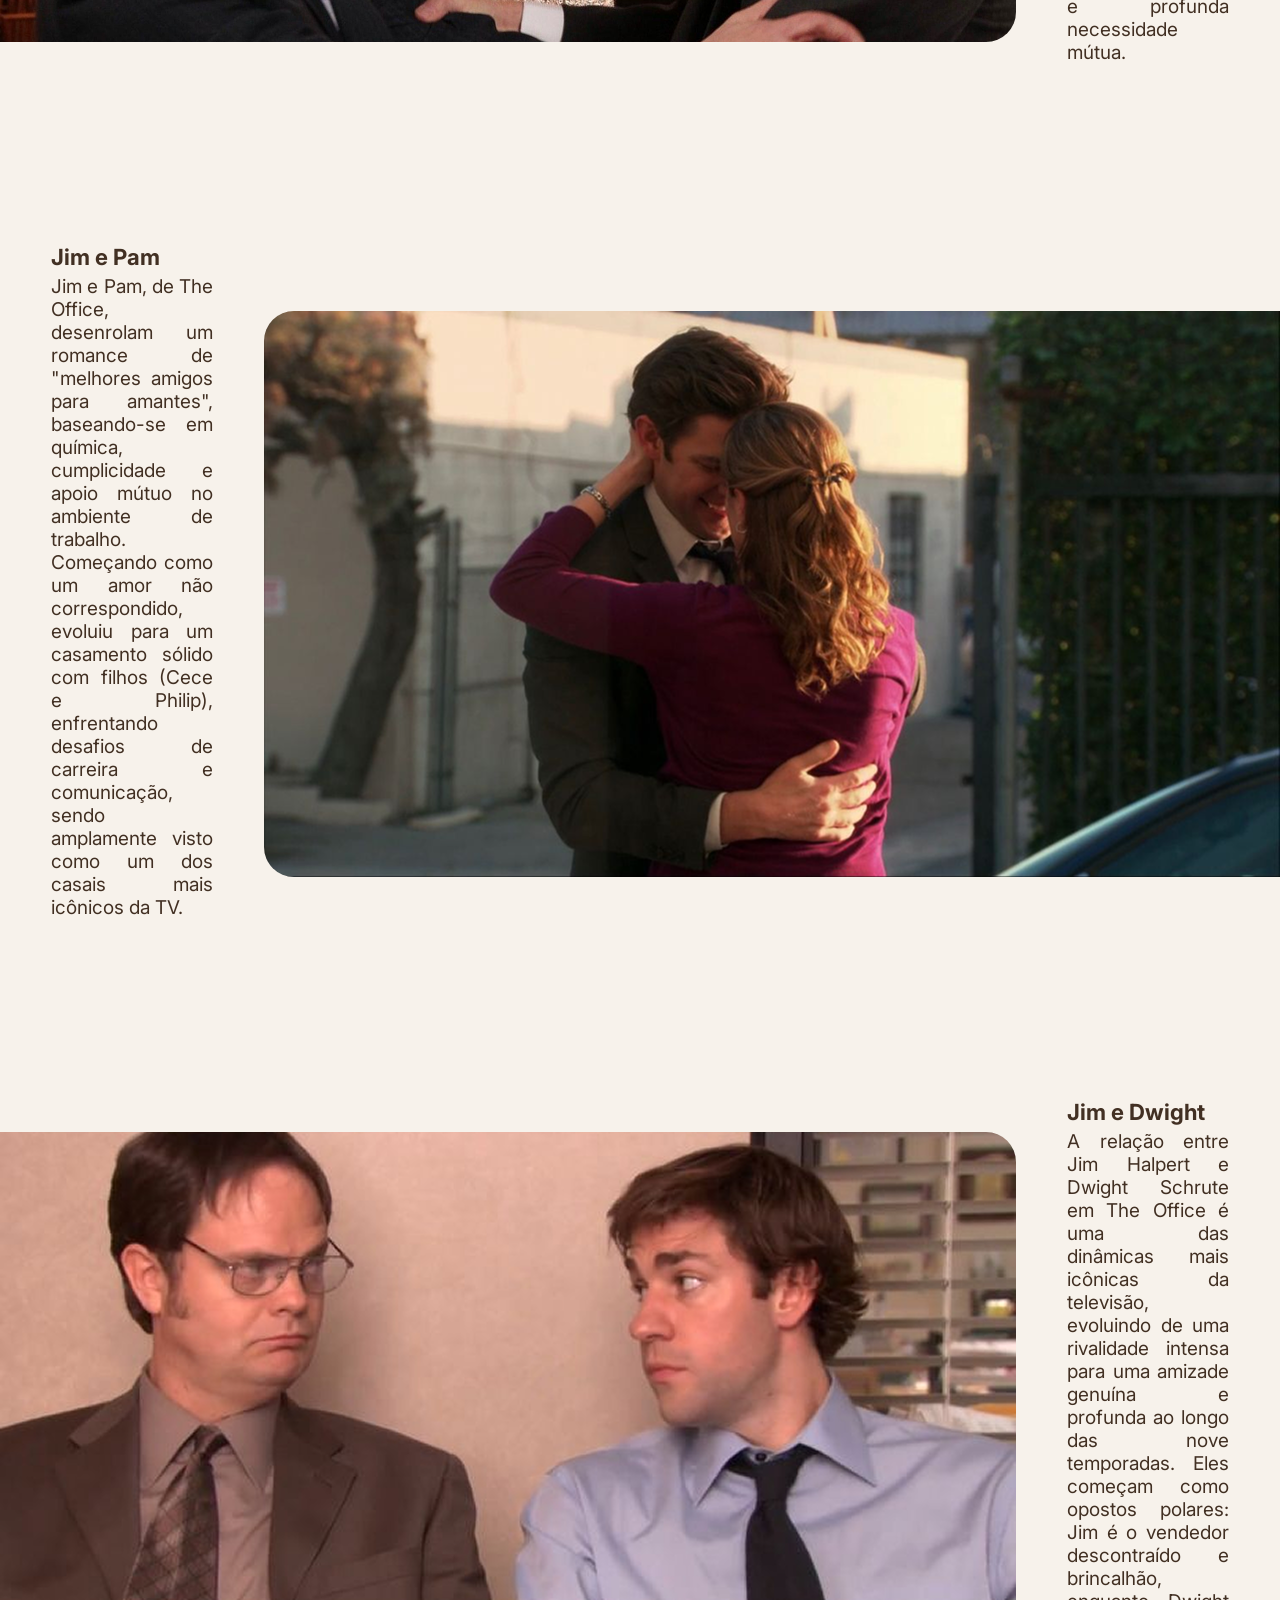
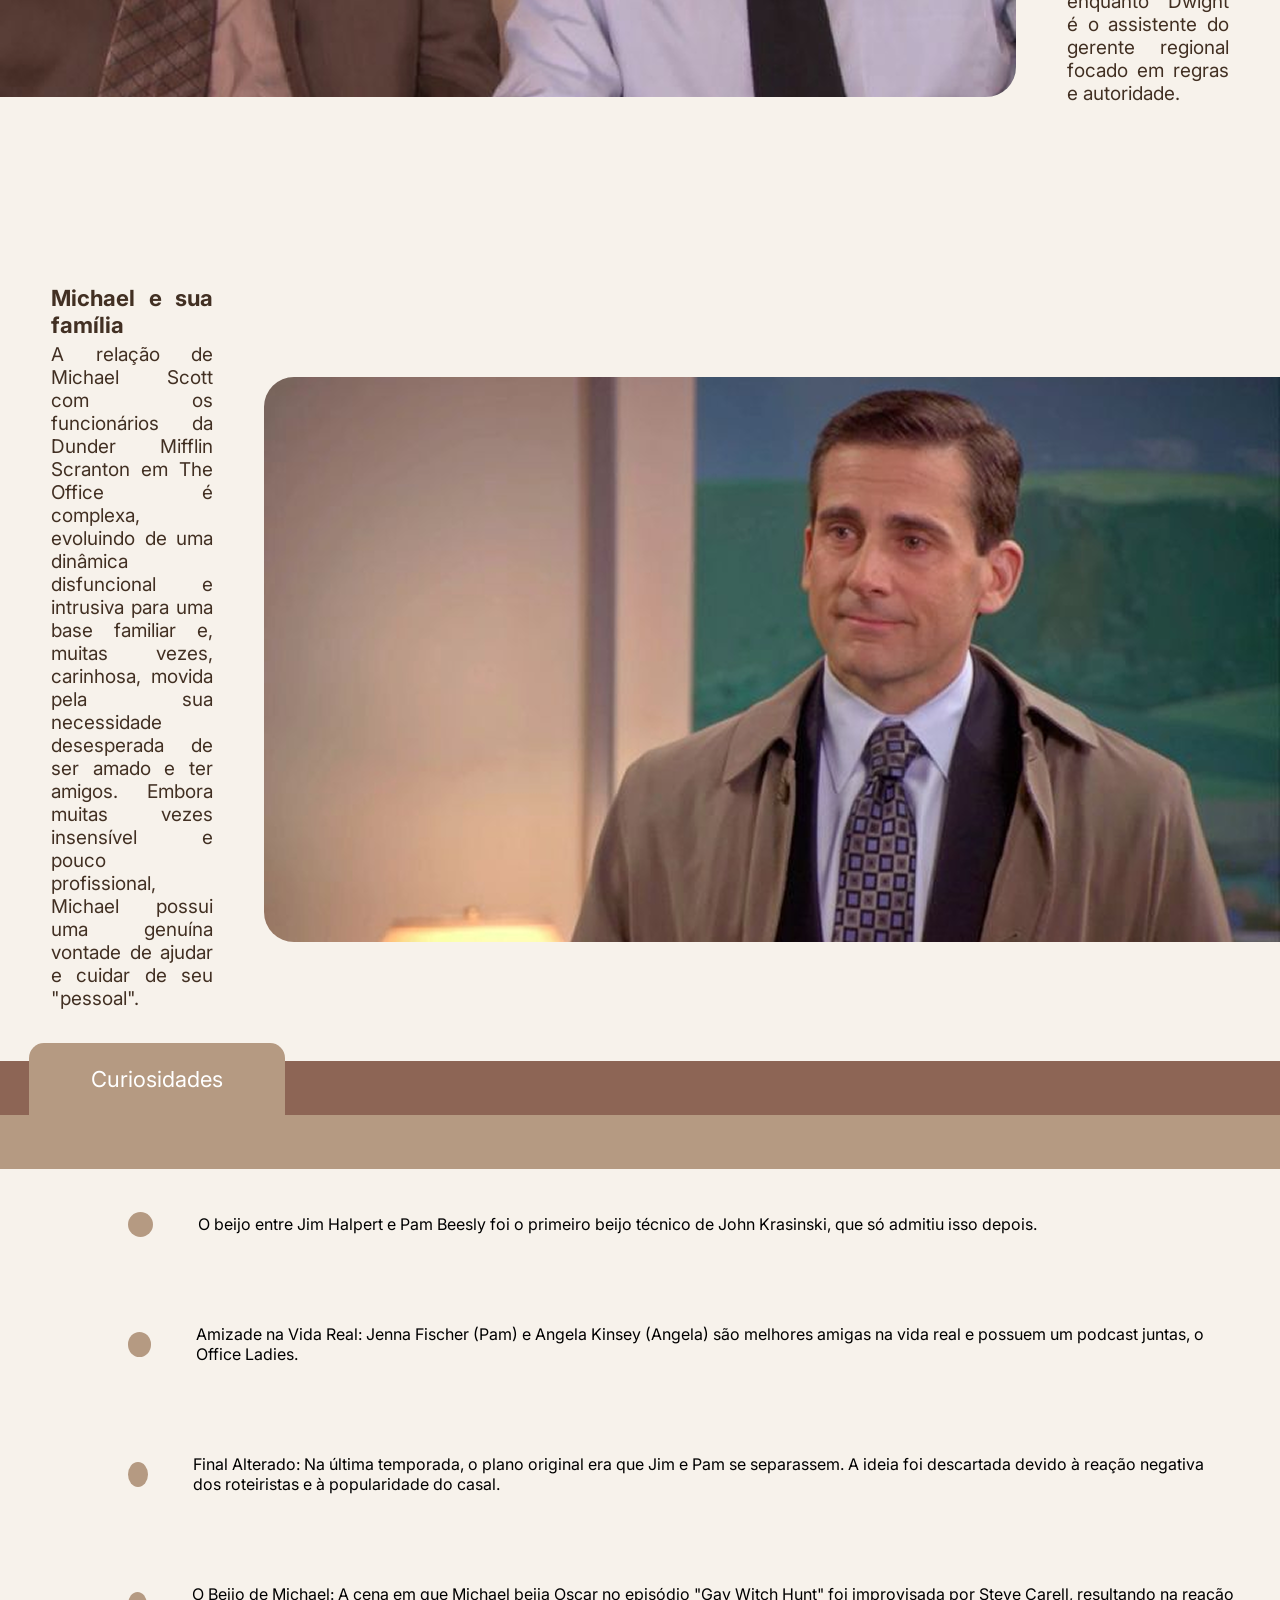
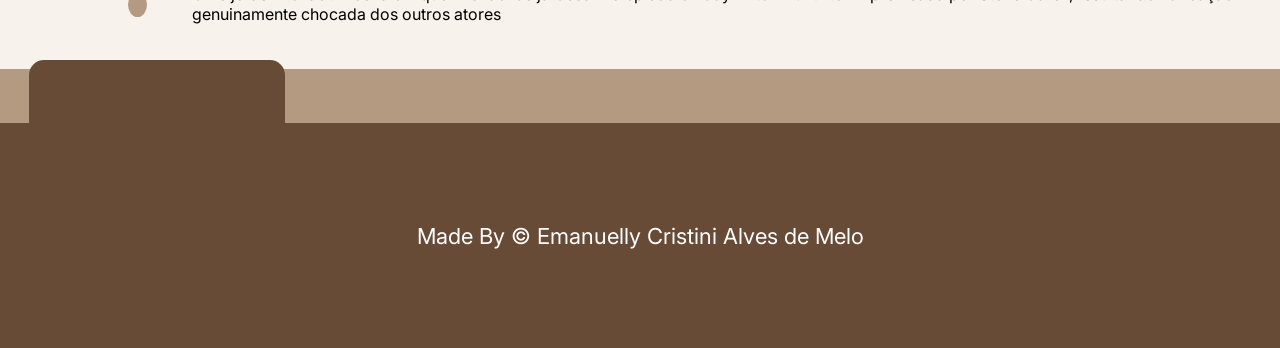
==== commit 3ca1131b: "criando paginas de resultado do michael scott" ====
--- a/public/index.html
+++ b/public/index.html
@@ -169,12 +169,12 @@
                 <p>O Beijo de Michael: A cena em que Michael beija Oscar no episódio "Gay Witch Hunt" foi improvisada por Steve Carell, resultando na reação genuinamente 
                     chocada dos outros atores</p>
             </div>
-             <div class="abaFooter">
+           
+         </div>
+         <div class="Curiosidadesfinal">
+         <div class="abaFooter">
             
          </div>
-         </div>
-         <div class="Curiosidadesfinal">
-
          </div>
          <div class="footer">
             <p>Made By © Emanuelly Cristini Alves de Melo</p>
--- a/public/css/style.css
+++ b/public/css/style.css
@@ -342,6 +342,7 @@
 .abaFooter{
   height: 100px;
   width: 20vw;
+  height: 8vh;
   left: 29px;
   position: absolute;
   background-color: #684B37;
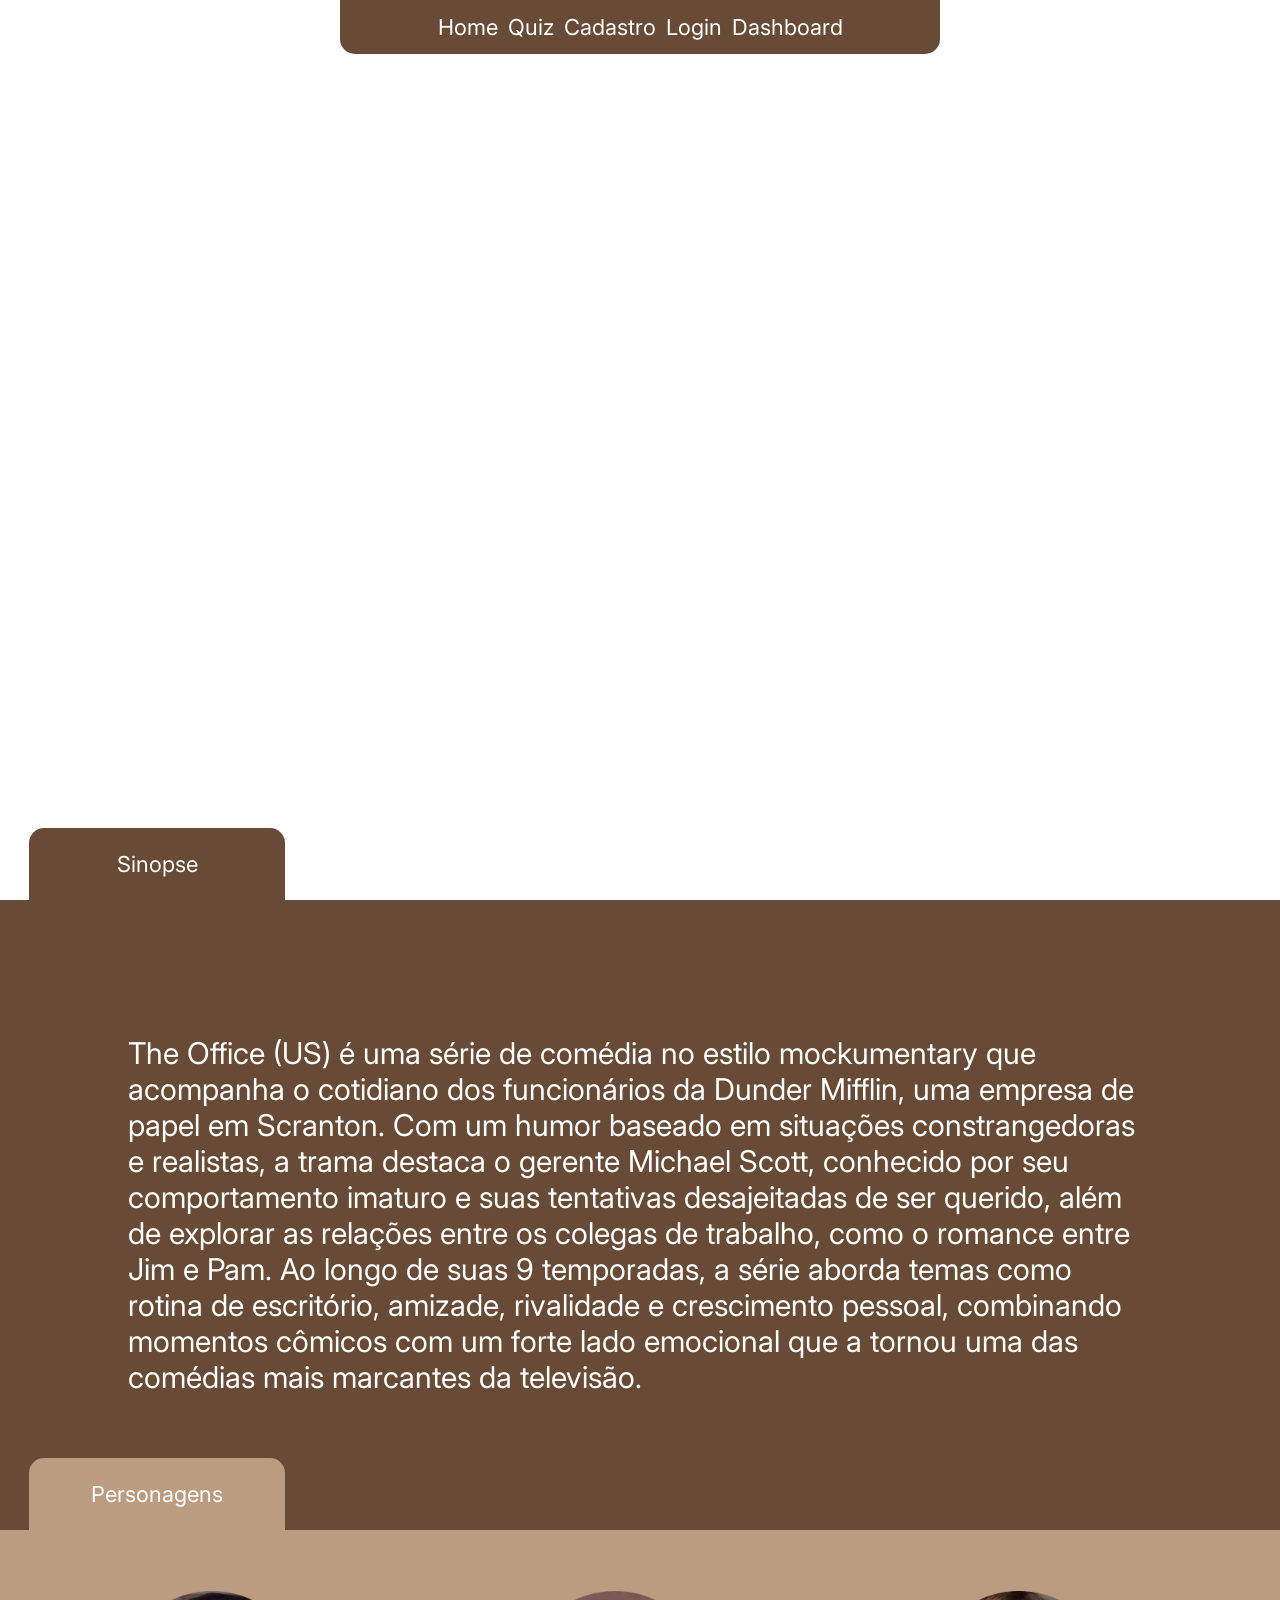
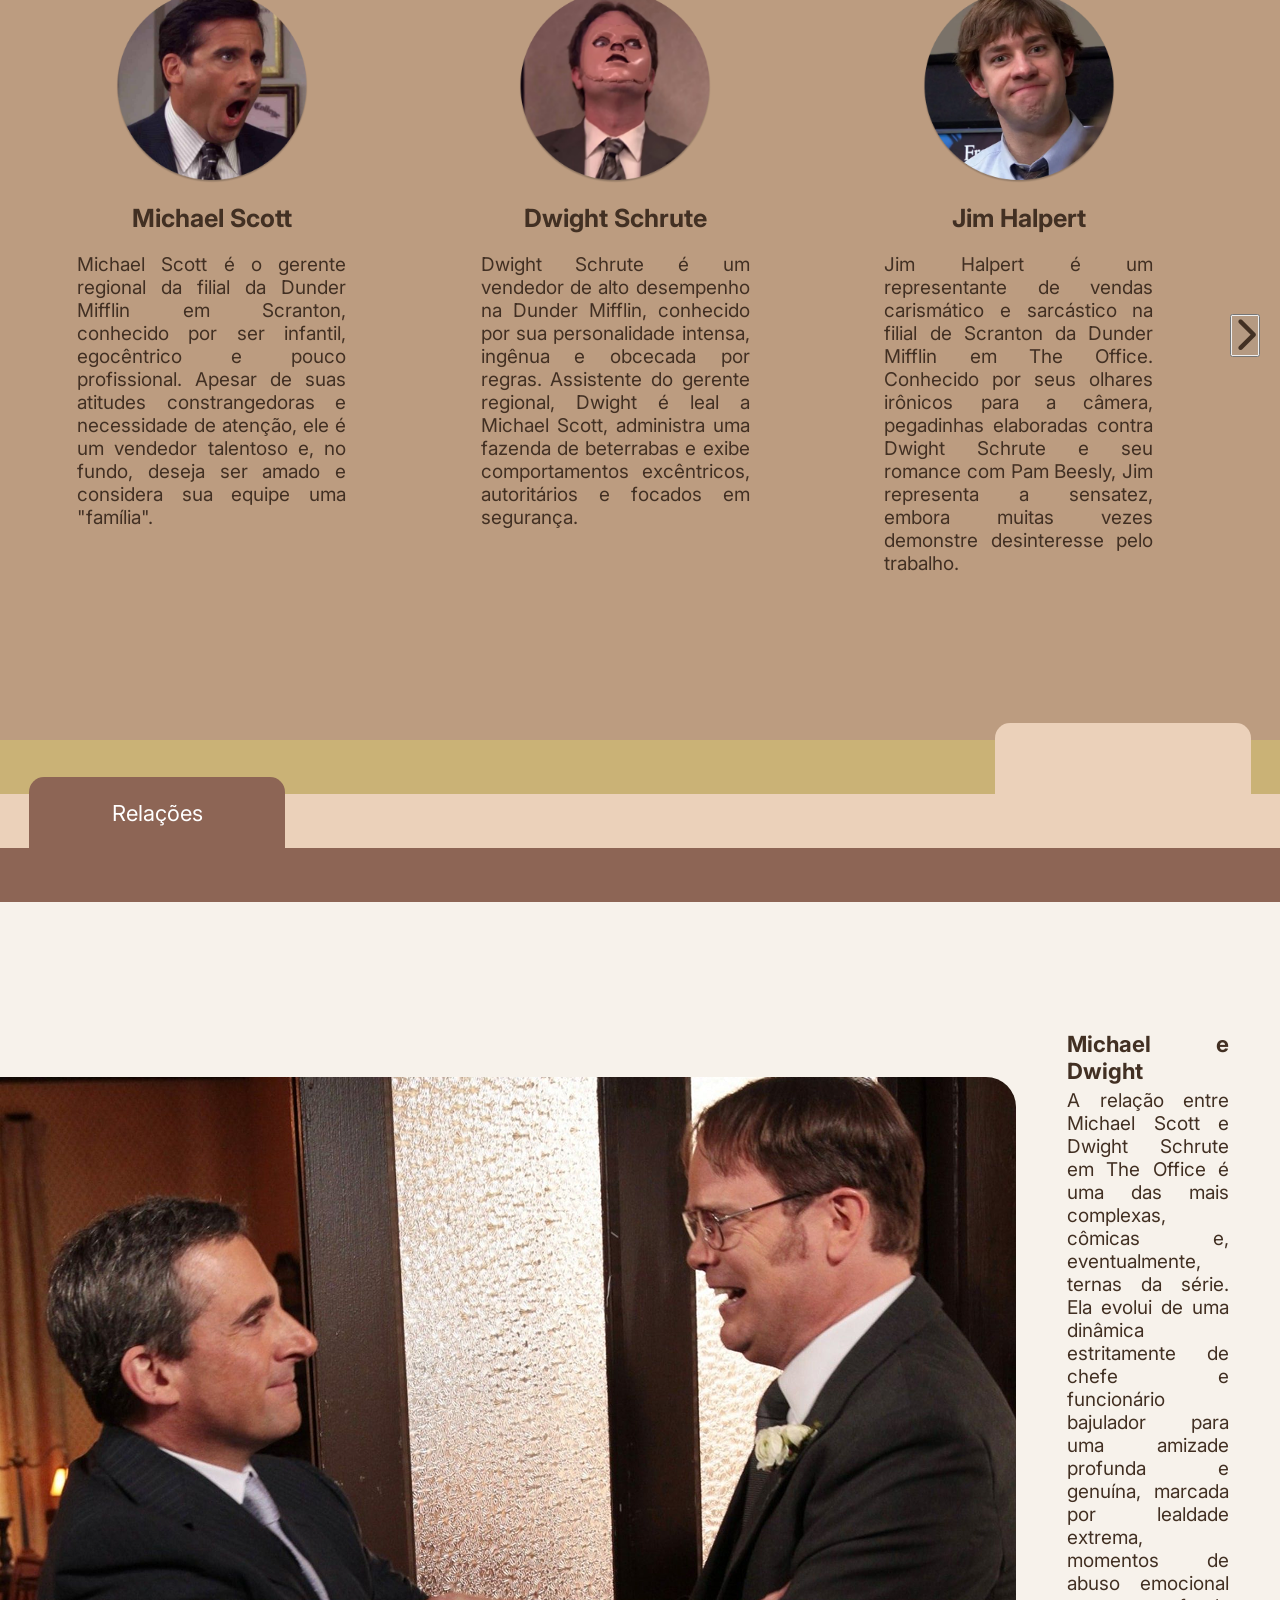
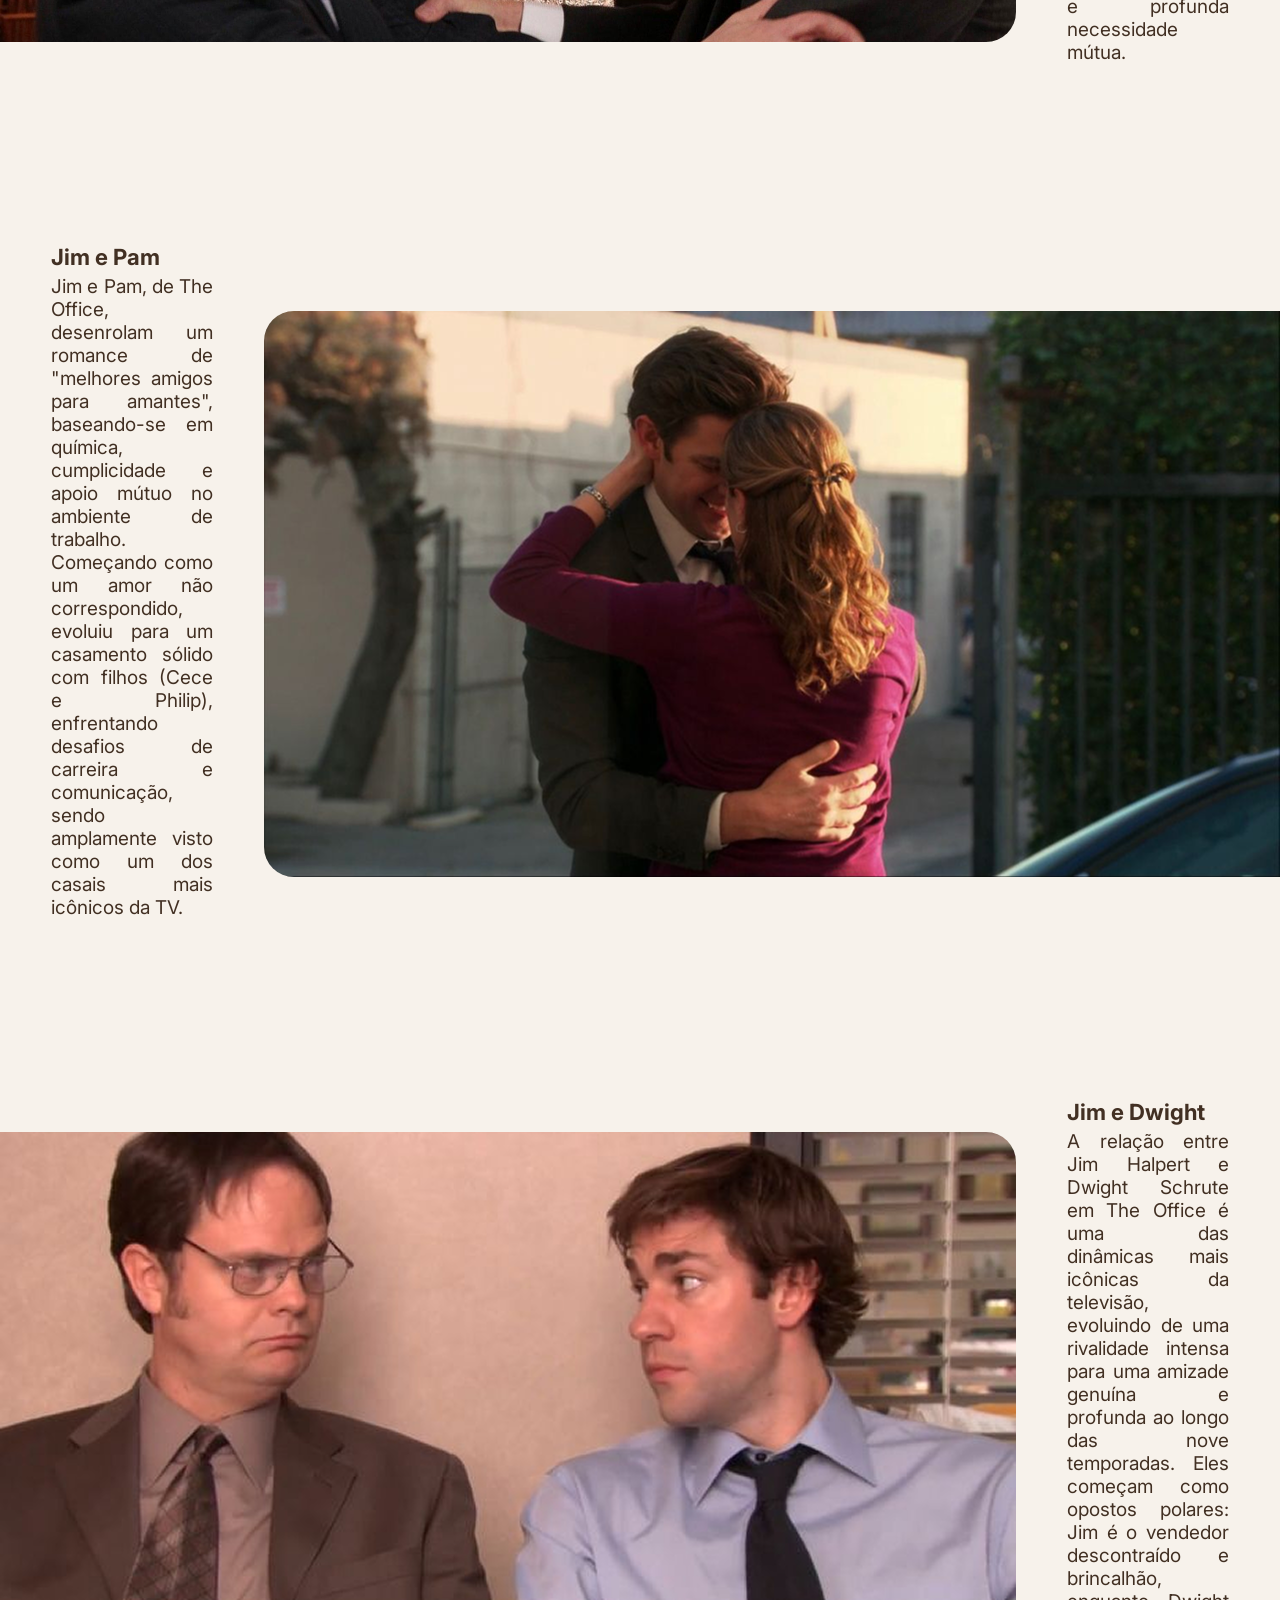
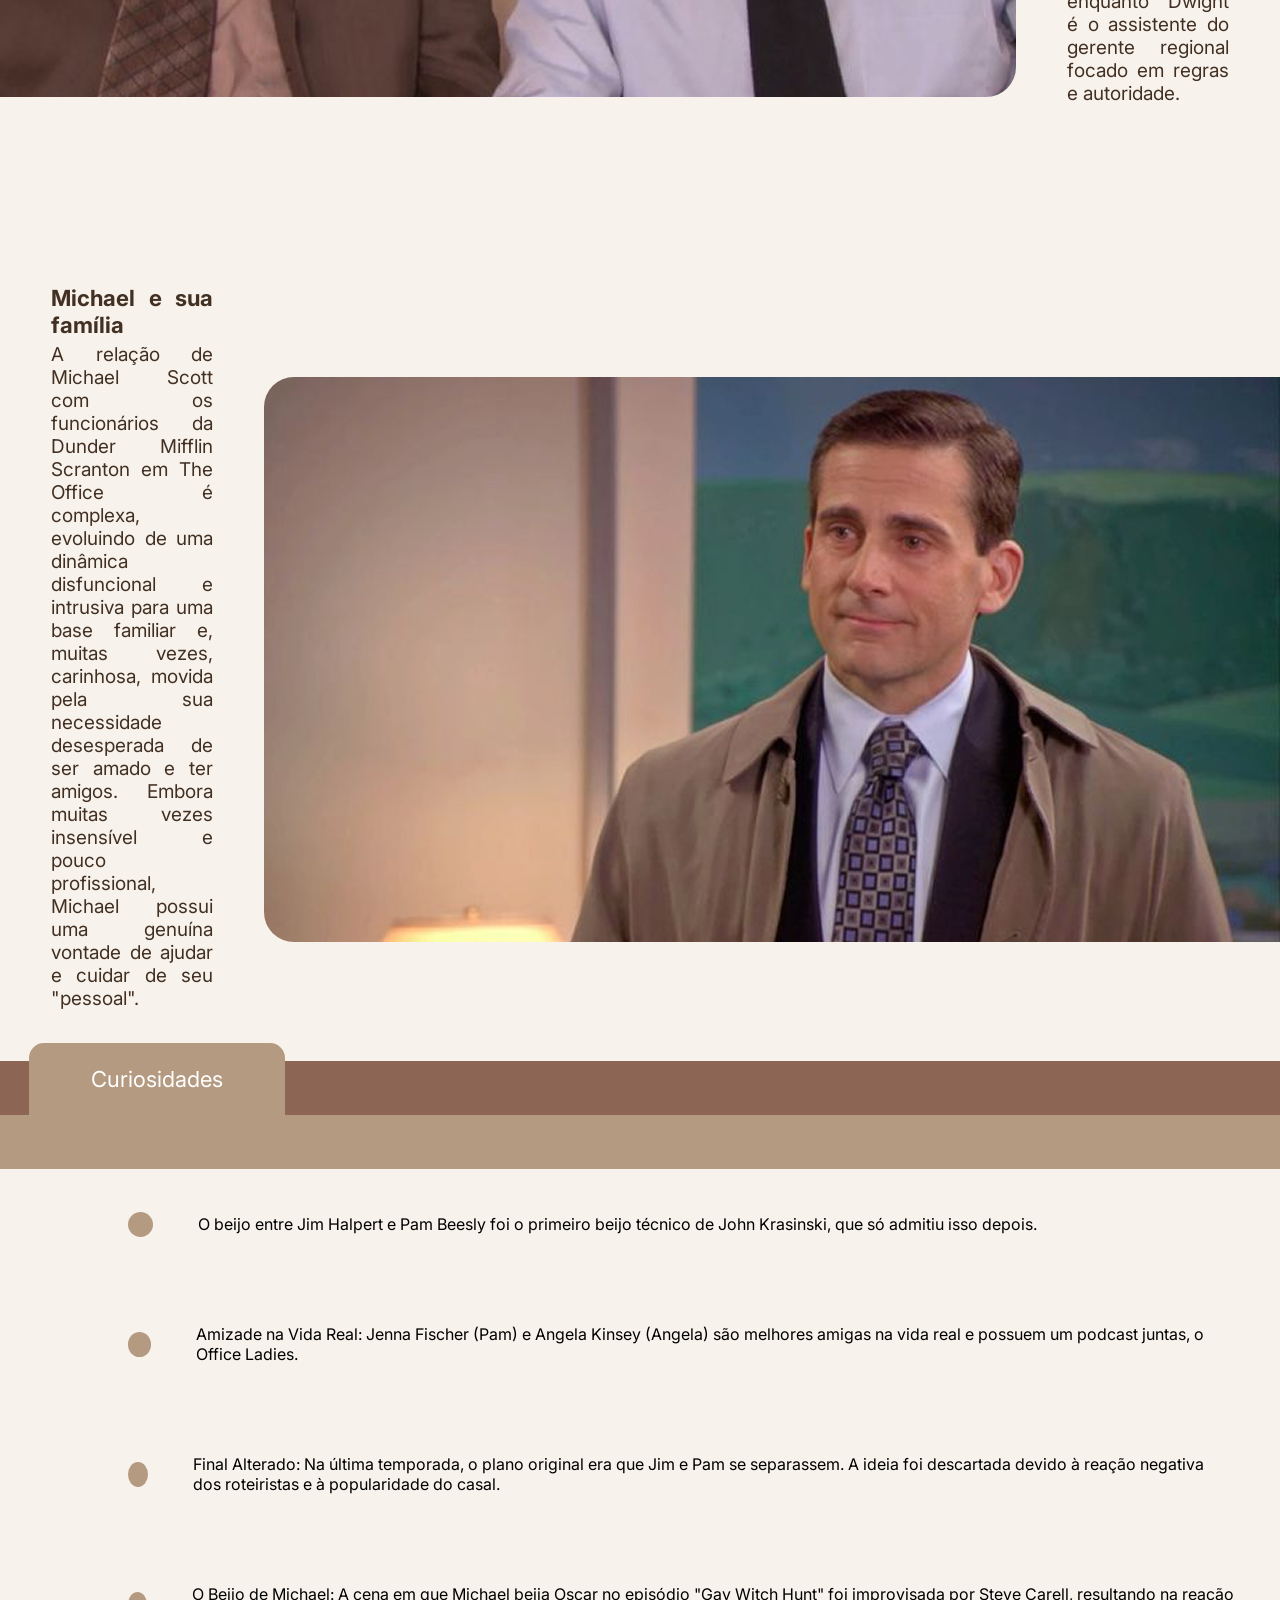
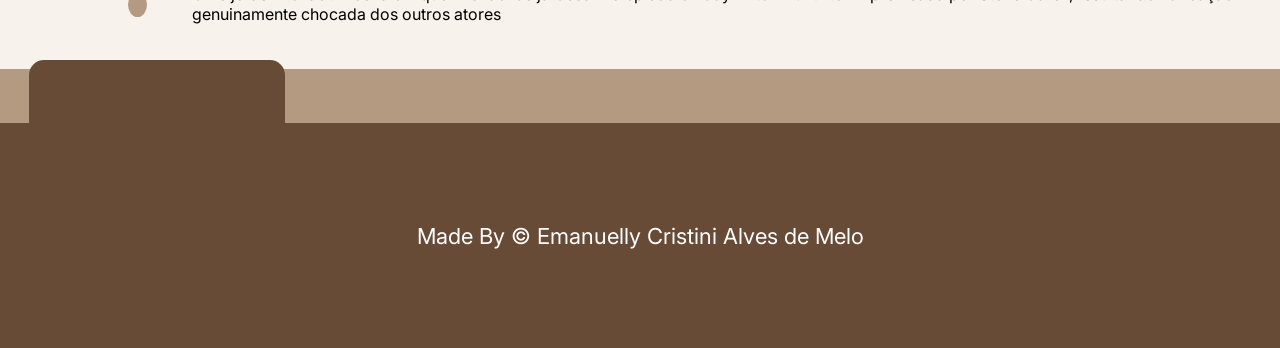
==== commit 880713c2: "adicionando as primeiras alterações da dash e reparos no site-institucional" ====
--- a/public/index.html
+++ b/public/index.html
@@ -10,28 +10,33 @@
 
     <script src="./js/sessao.js"></script>
 
+    <link rel="stylesheet" href="https://cdnjs.cloudflare.com/ajax/libs/font-awesome/6.4.0/css/all.min.css">
     <link rel="stylesheet" href="./css/style.css">
 </head>
 
 <body>
-        <div class="imgFundo">
-           <div class="header">
-             <ul>
-                <li>
-                  <a href="index.html">Home</a>
-                </li>
-                <li>
-                  <a href="quiz.html">Quiz</a>
-                </li>
-                <li>
-                  <a href="cadastro.html">Cadastro</a>
-                </li>
-                <li>
-                  <a href="login.html">Login</a>
-                </li>
-            </ul>
-        </div>
-        </div>
+    <div class="header-container">
+        <div class="header">
+          <ul>
+                 <li>
+                 <a href="index.html">Home</a>
+                 </li>
+                 <li>
+                 <a href="quiz.html">Quiz</a>
+                 </li>
+                 <li>
+                 <a href="cadastro.html">Cadastro</a>
+                 </li>
+                 <li>
+                 <a href="login.html">Login</a>
+                 </li>
+                 <li>
+                 <a href="dashboard/dashboard.html">Dashboard</a>
+                 </li>
+             </ul>
+         </div>
+    </div>
+    <div class="imgFundo"></div>
         
         <div class="tituloSinopse">
             <p>Sinopse</p>
@@ -70,7 +75,9 @@
                 de Scranton da Dunder Mifflin em The Office. Conhecido por seus olhares irônicos para a câmera, pegadinhas elaboradas
                 contra Dwight Schrute e seu romance com Pam Beesly, Jim representa a sensatez, embora muitas vezes demonstre desinteresse pelo trabalho.</p>
             </div>
-            <div class="abertura1">
+            <div class="btn-personagens">
+                <button onclick="maisPersonagens()"><i class="fa-solid fa-chevron-right"></i></button>
+            </div>
 
         </div>
         </div>
@@ -181,4 +188,5 @@
          </div>
   </body>
 
-</html>+</html>
+
--- a/public/css/style.css
+++ b/public/css/style.css
@@ -8,6 +8,11 @@
   padding: 0;
   margin: 0;
   font-family: var(--font-principal);
+}
+
+html, body {
+  width: 100vw;
+  overflow-x: hidden;
 }
 
 .imgFundo {
@@ -20,38 +25,45 @@
   background-position: center;
   background-repeat: no-repeat;
   background-size: cover;
-  position: relative;
+  /* position: relative; */
+}
+
+.header-container {
+  display: flex;
+  width: 100vw;
+  justify-content: center;
+  position: fixed;
+  top: 0;
 }
 
 .header {
   display: flex;
   justify-content: center;
   align-items: center;
-  position: fixed;
-  width: 50%;
-  top: 0;
+  width: 600px;
   min-height: 6vh;
   background-color: #684b37;
   z-index: 99;
   border-radius: 0 0 15px 15px;
-
 }
 
 .header ul {
   display: flex;
-  justify-content: space-evenly;
+  justify-content: center;
   align-items: center;
   height: 80%;
   width: 50%;
   background-color: #684b37;
   list-style: none;
+  gap: 10px;
 }
 
 .header ul li a{
   font-size: 22px;
   font-weight: 400px;
   color: white;
-  text-decoration: none
+  text-decoration: none;
+  
 }
 
 .tituloSinopse {
@@ -120,6 +132,14 @@
   height: 90vh;
   background-color: #bc9c80;
   position: relative;
+}
+
+.personagens i{
+  font-size: bold;
+  font-size: 35px;
+  color: #423023;
+  background-color: #B59A82;
+  border: solid 2px #B59A82;
 }
 
 .box {
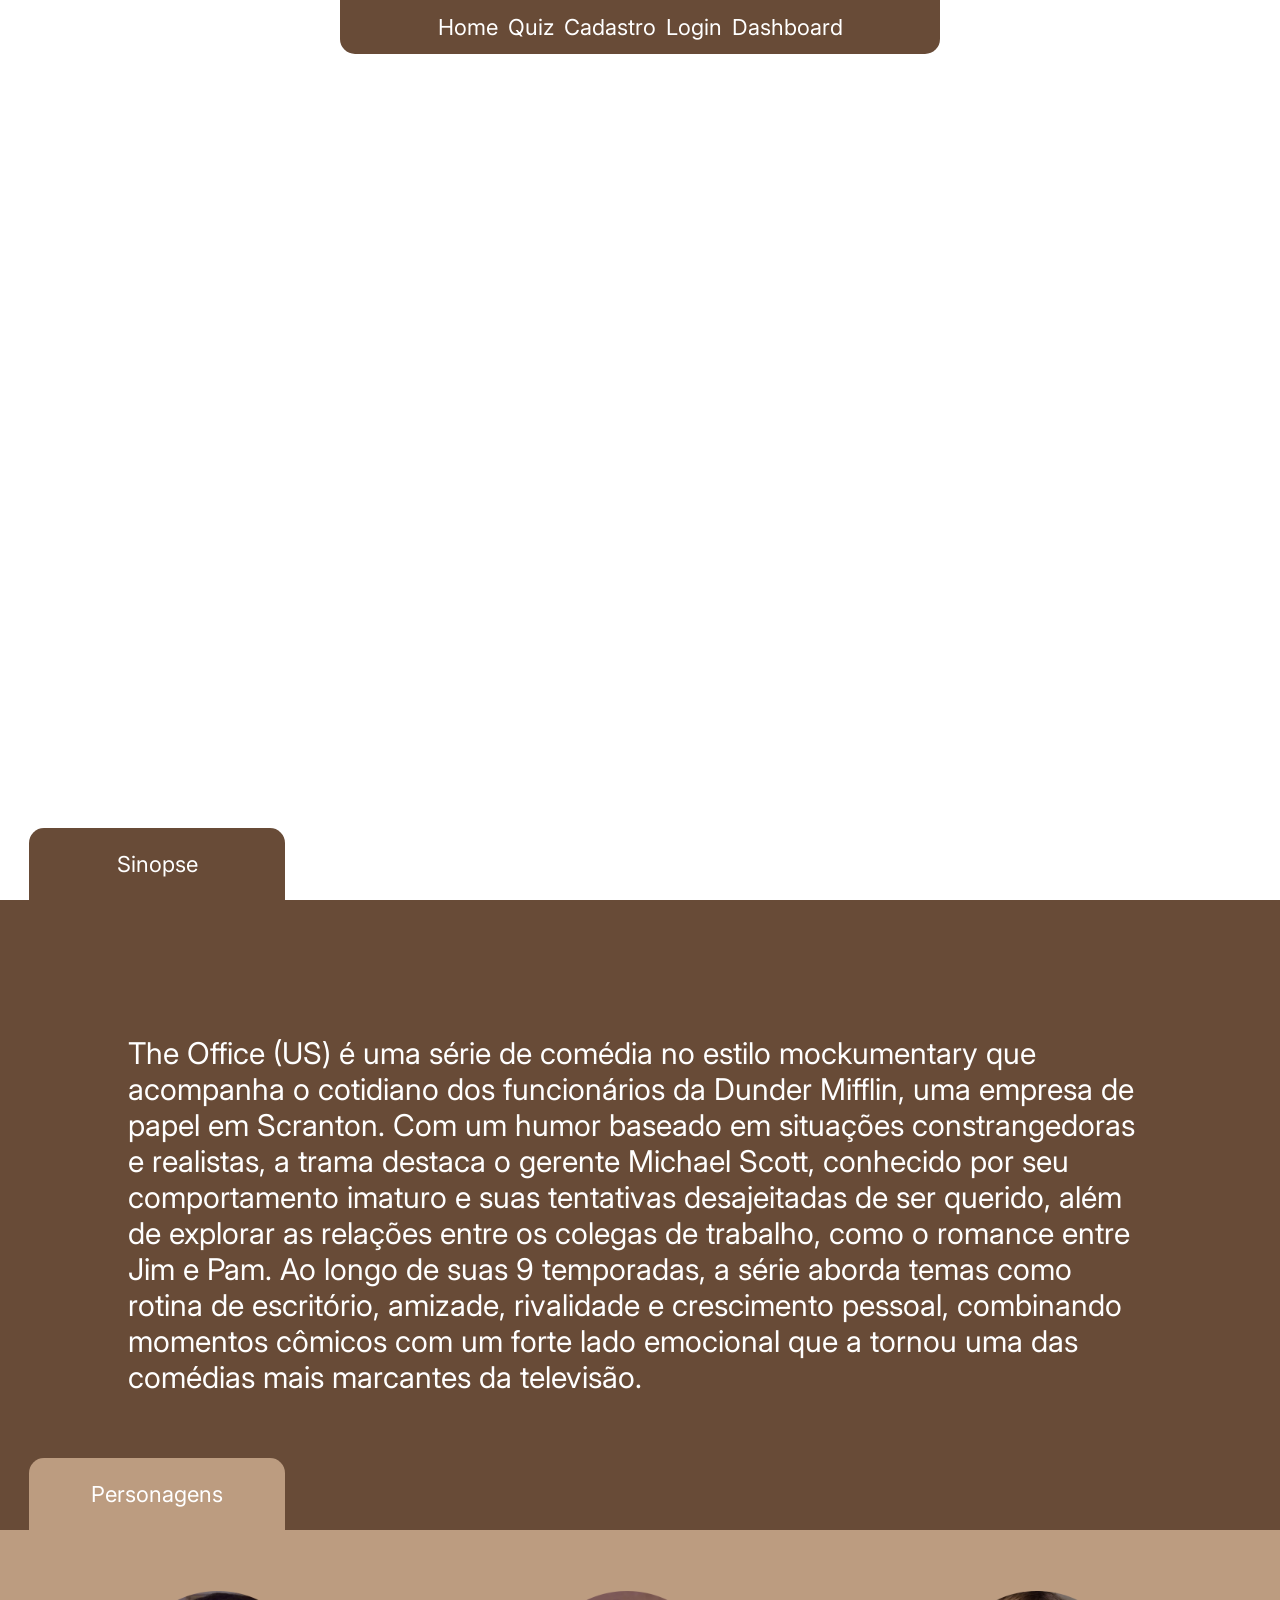
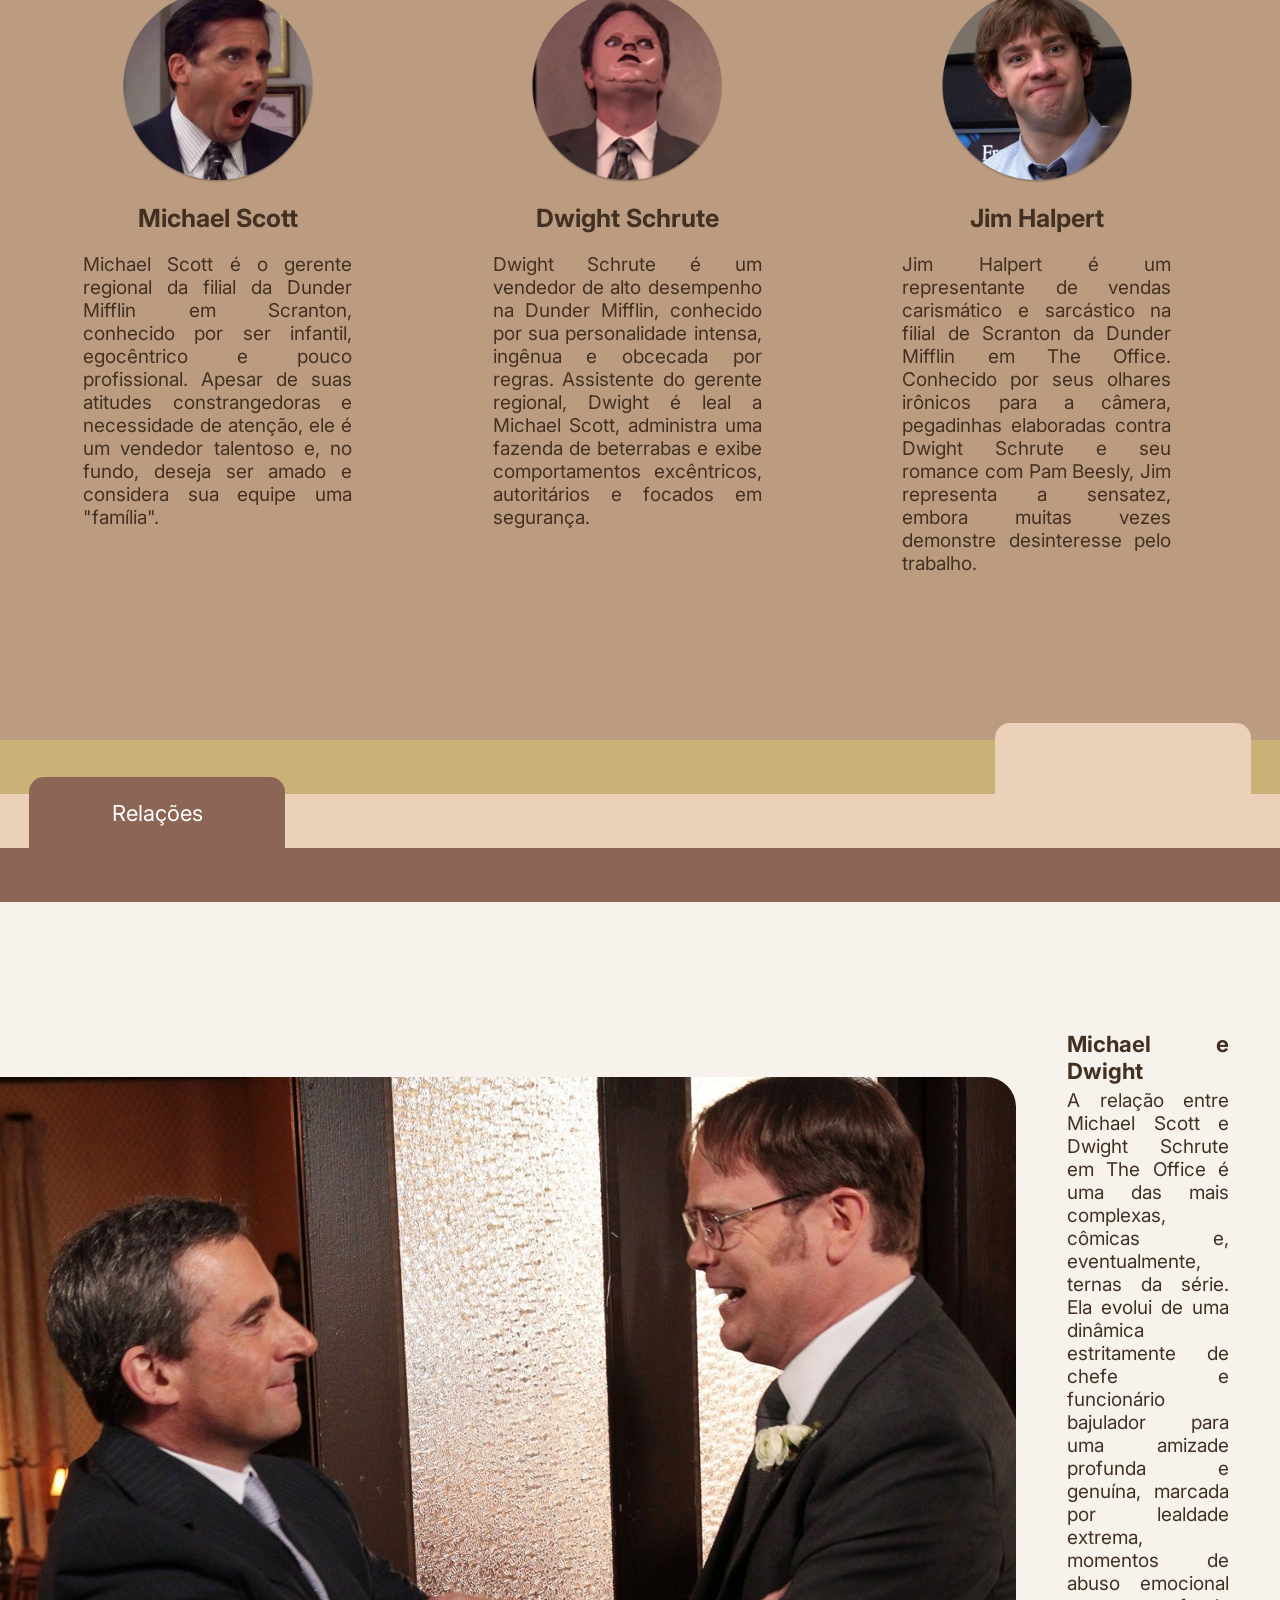
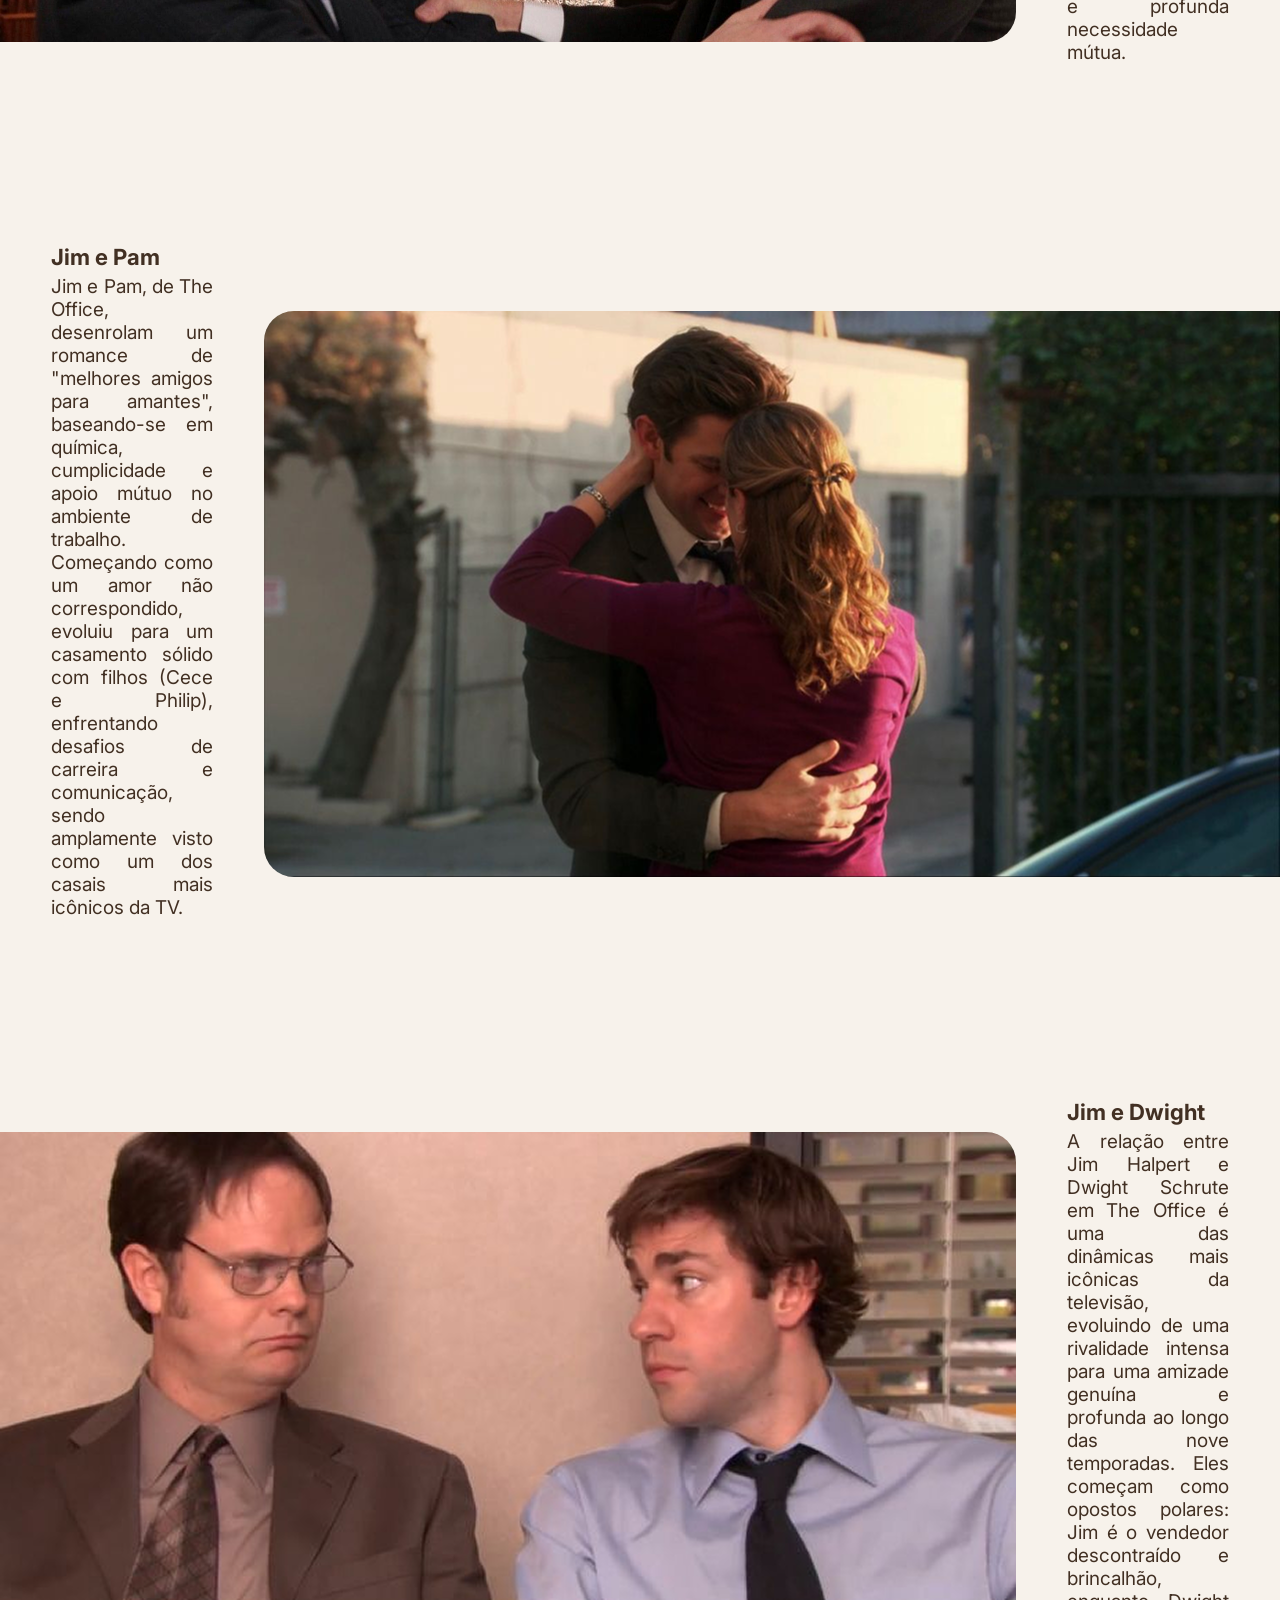
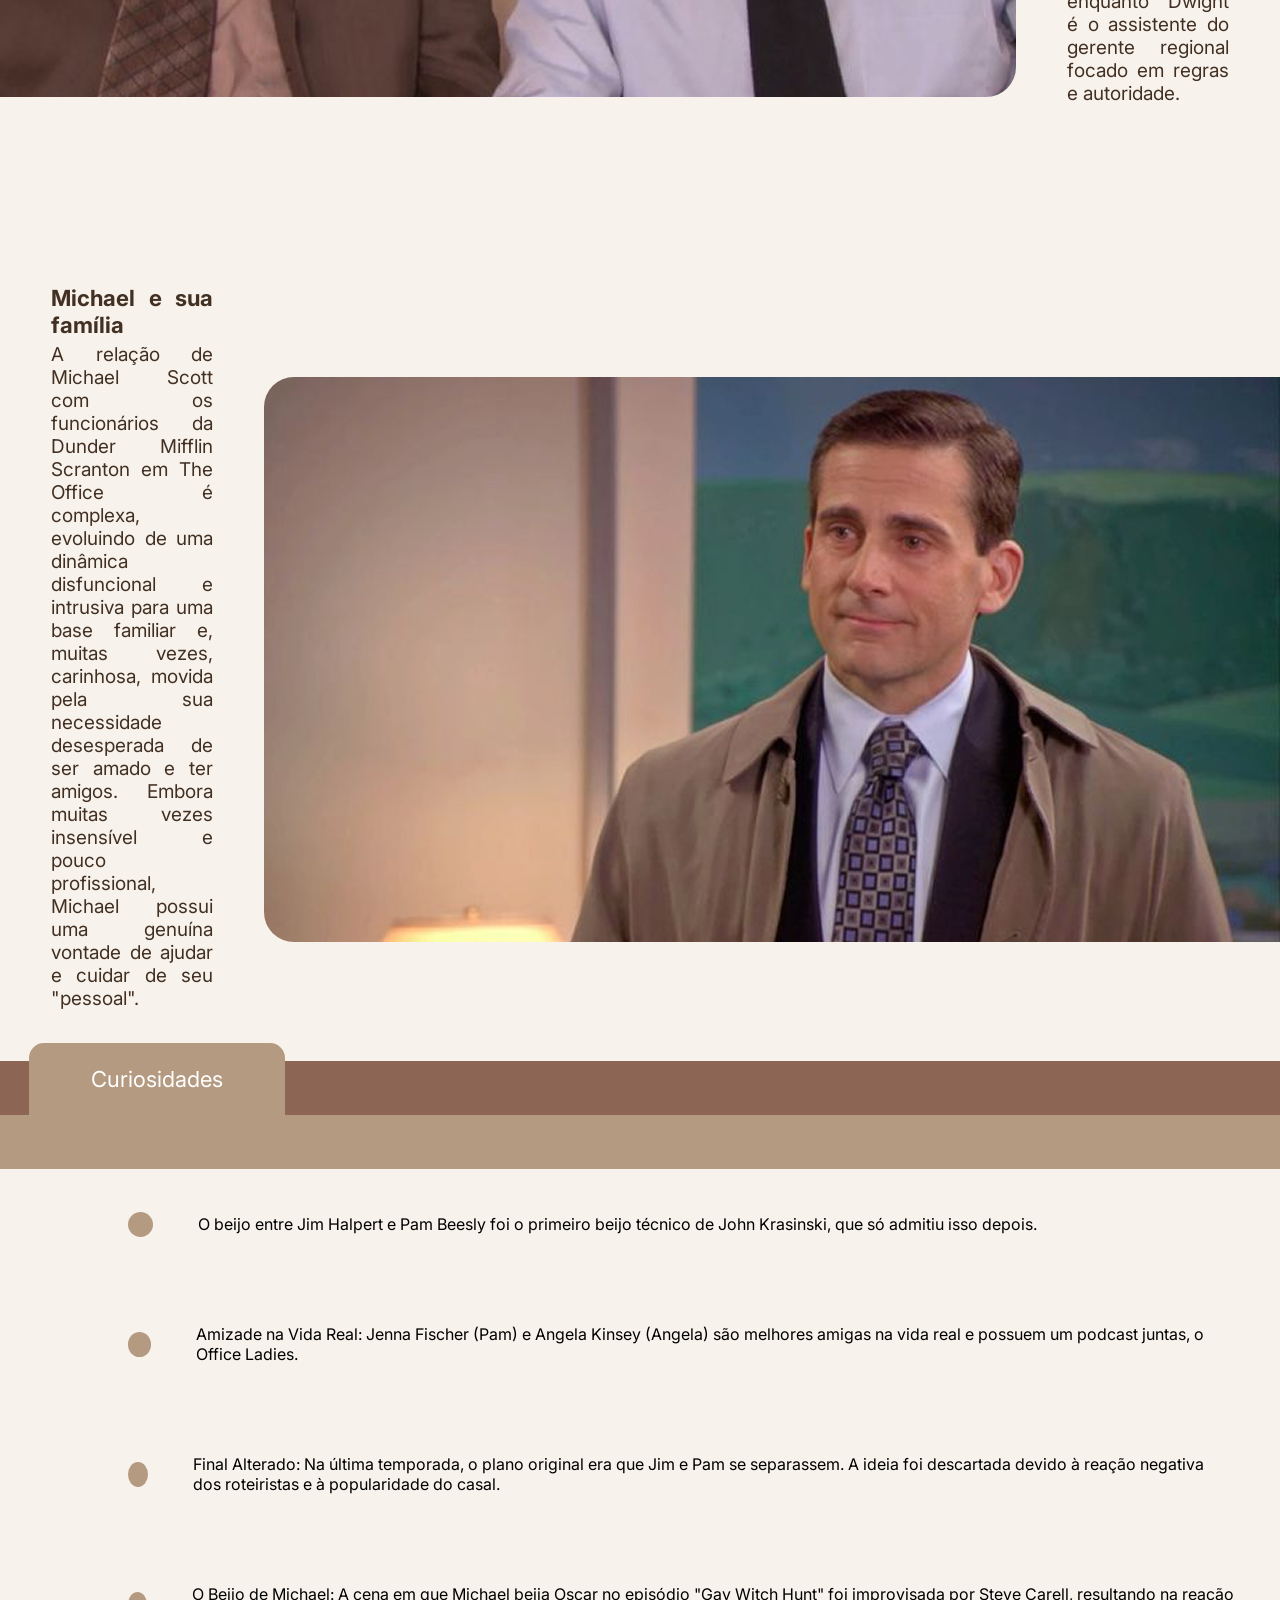
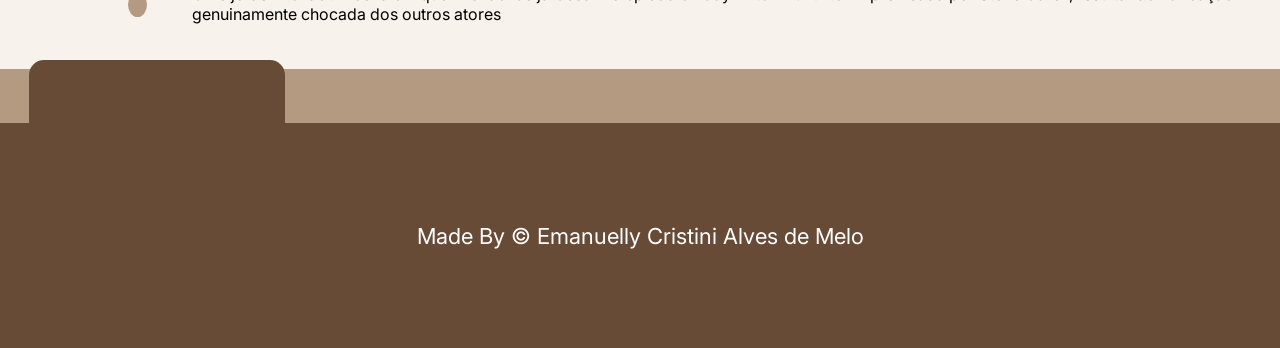
==== commit ca935222: "alteraçoes no css e rotas da dahs" ====
--- a/public/index.html
+++ b/public/index.html
@@ -76,7 +76,6 @@
                 contra Dwight Schrute e seu romance com Pam Beesly, Jim representa a sensatez, embora muitas vezes demonstre desinteresse pelo trabalho.</p>
             </div>
             <div class="btn-personagens">
-                <button onclick="maisPersonagens()"><i class="fa-solid fa-chevron-right"></i></button>
             </div>
 
         </div>
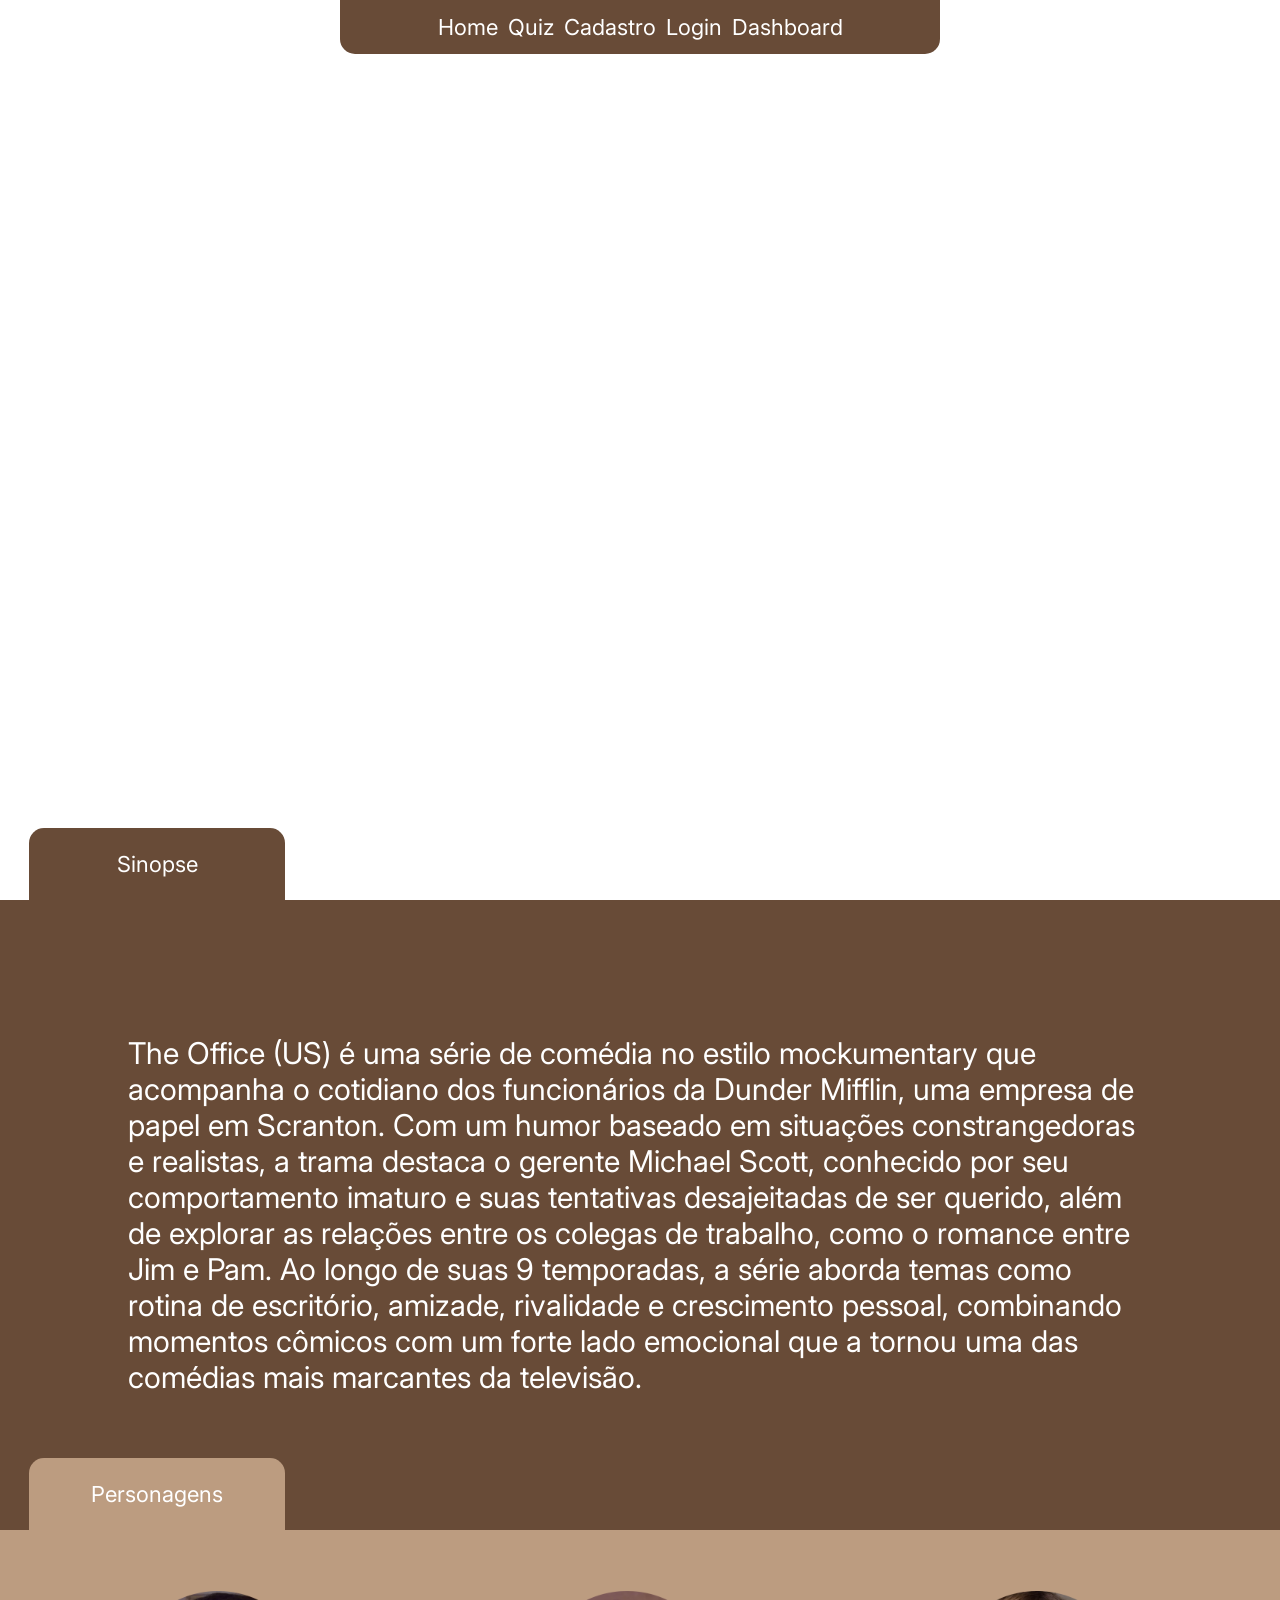
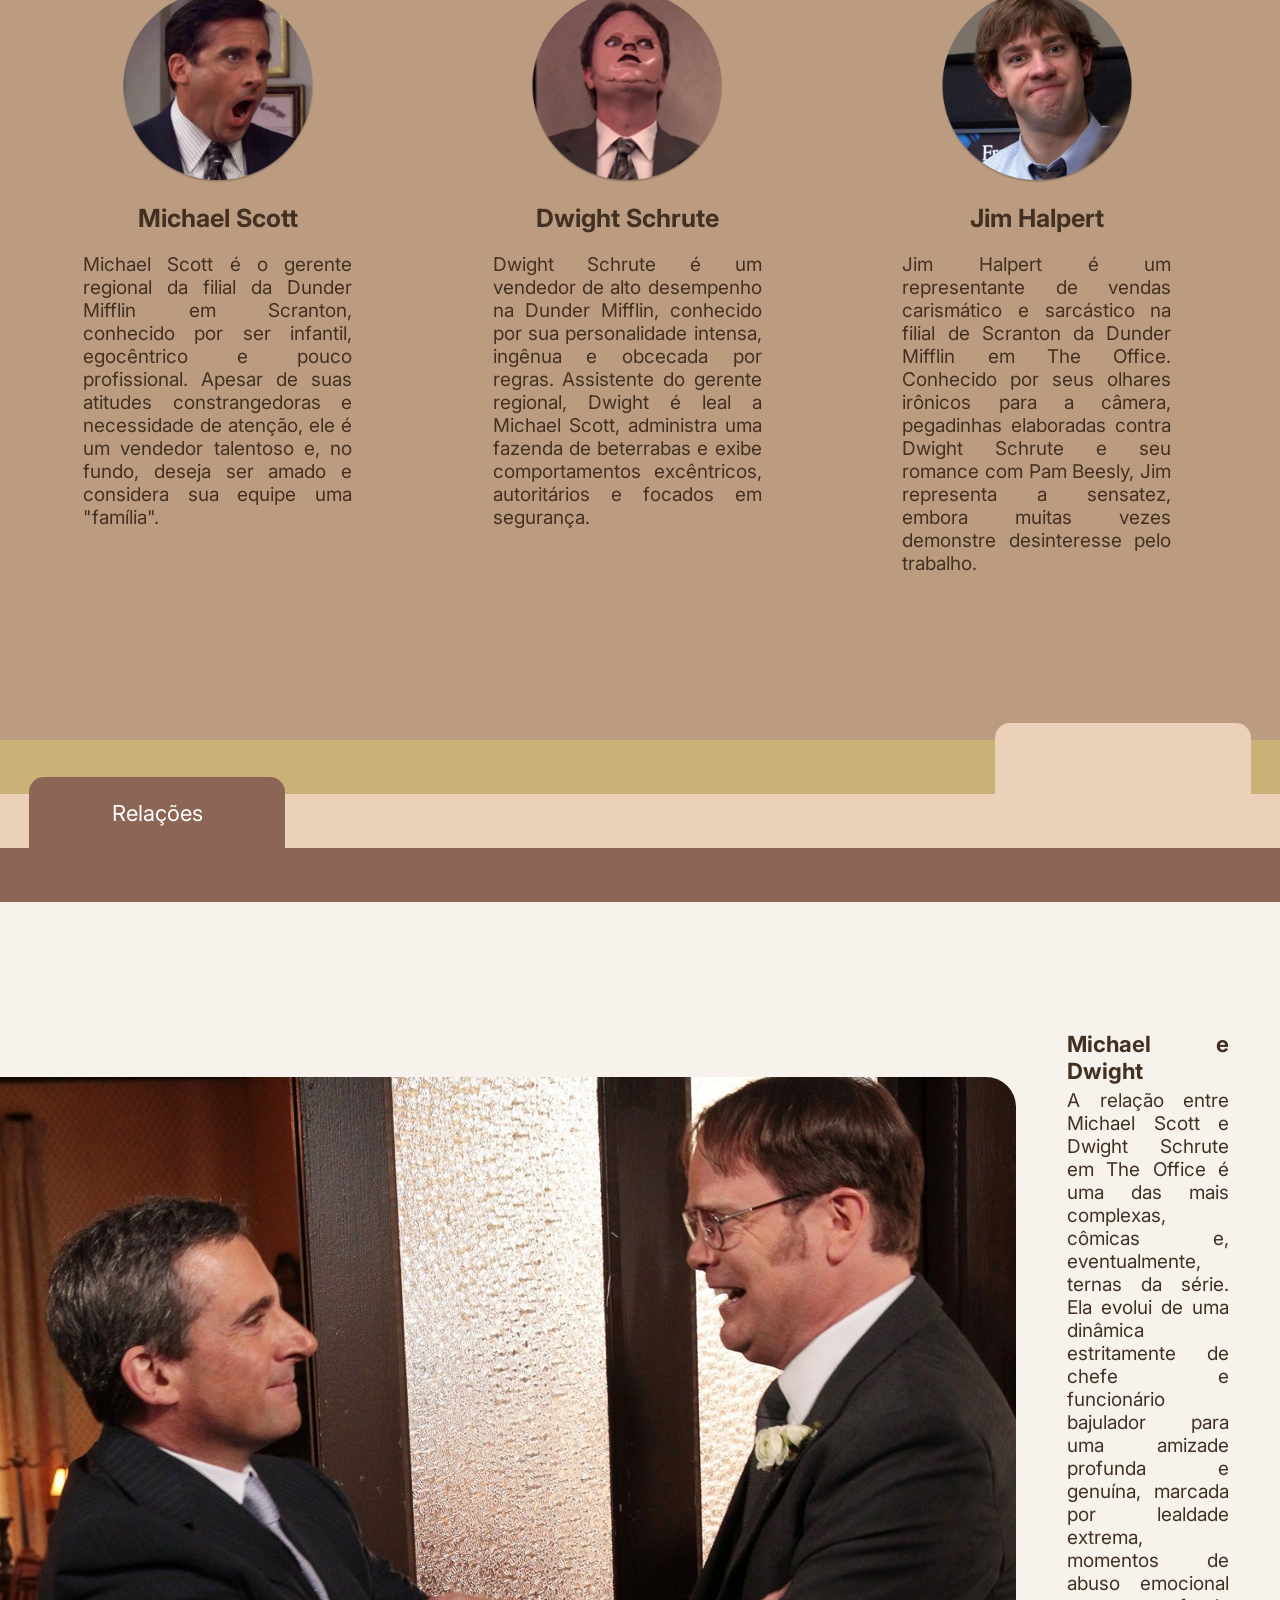
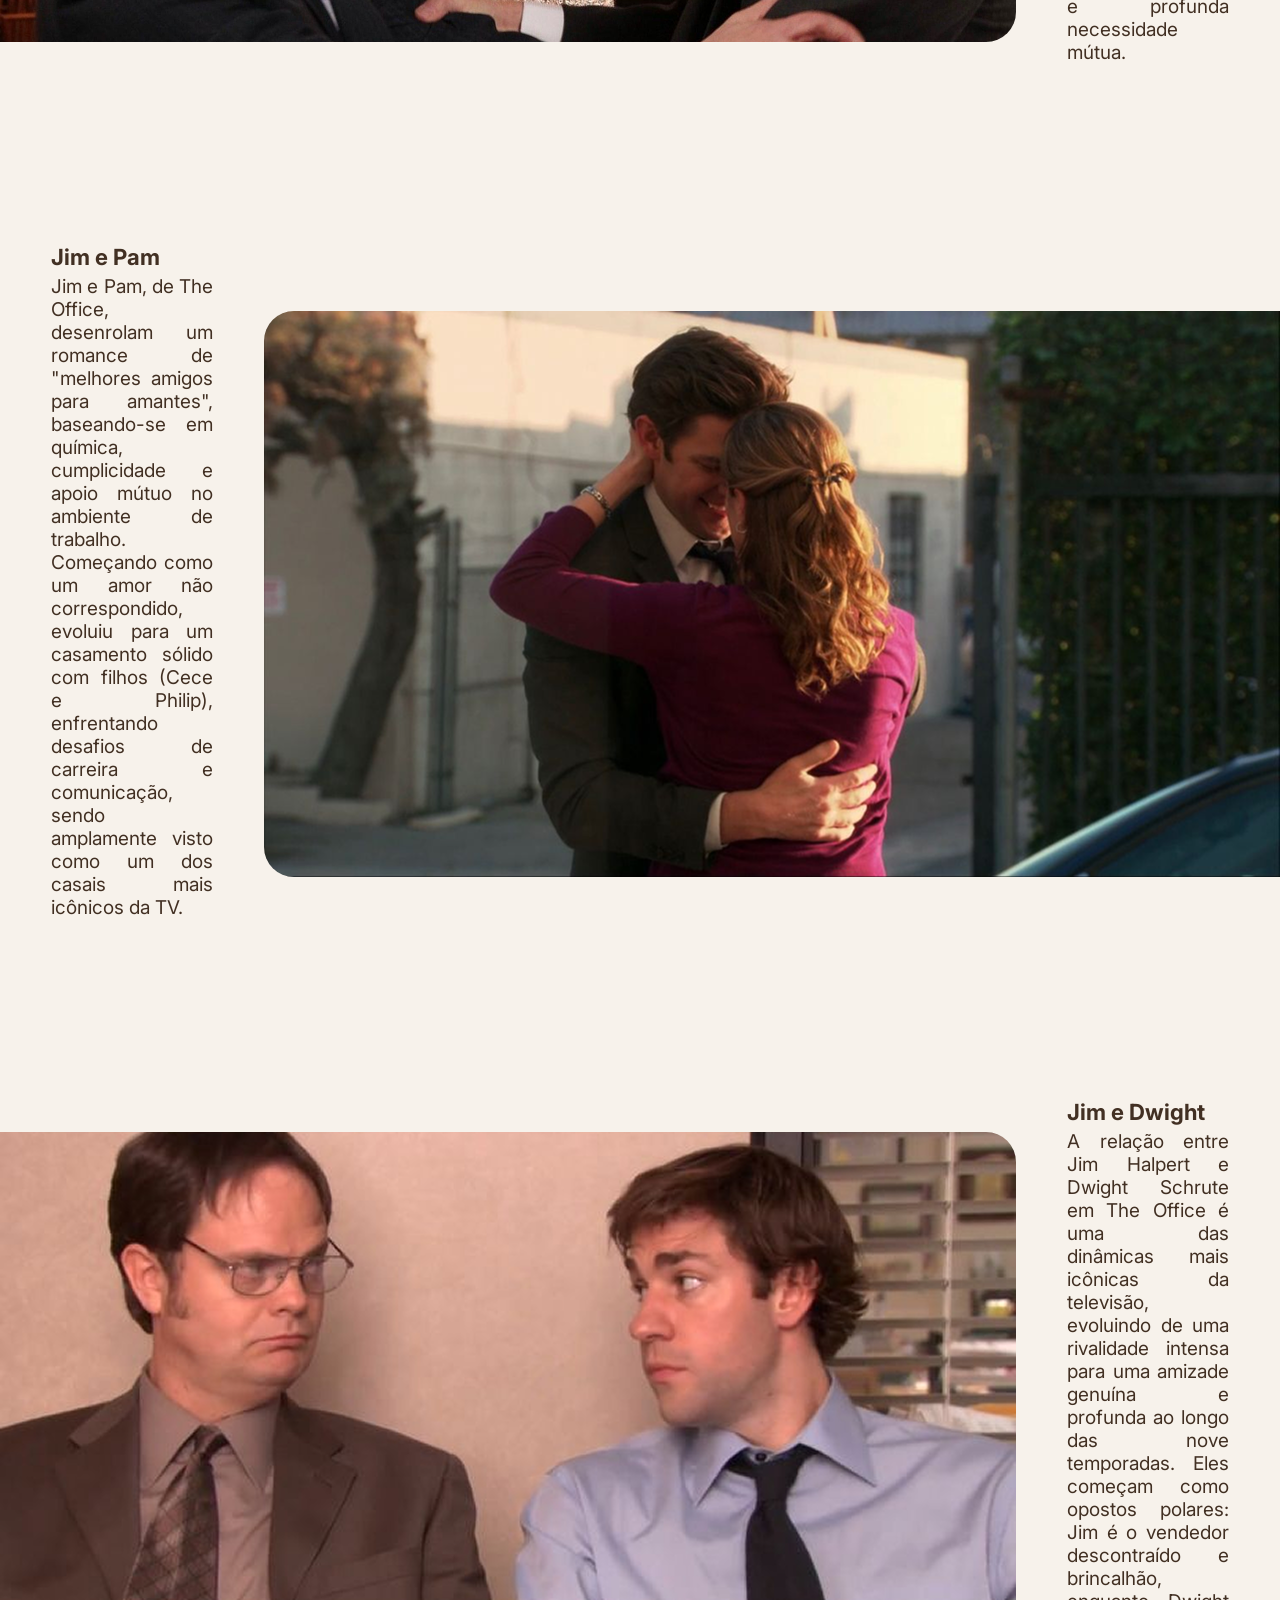
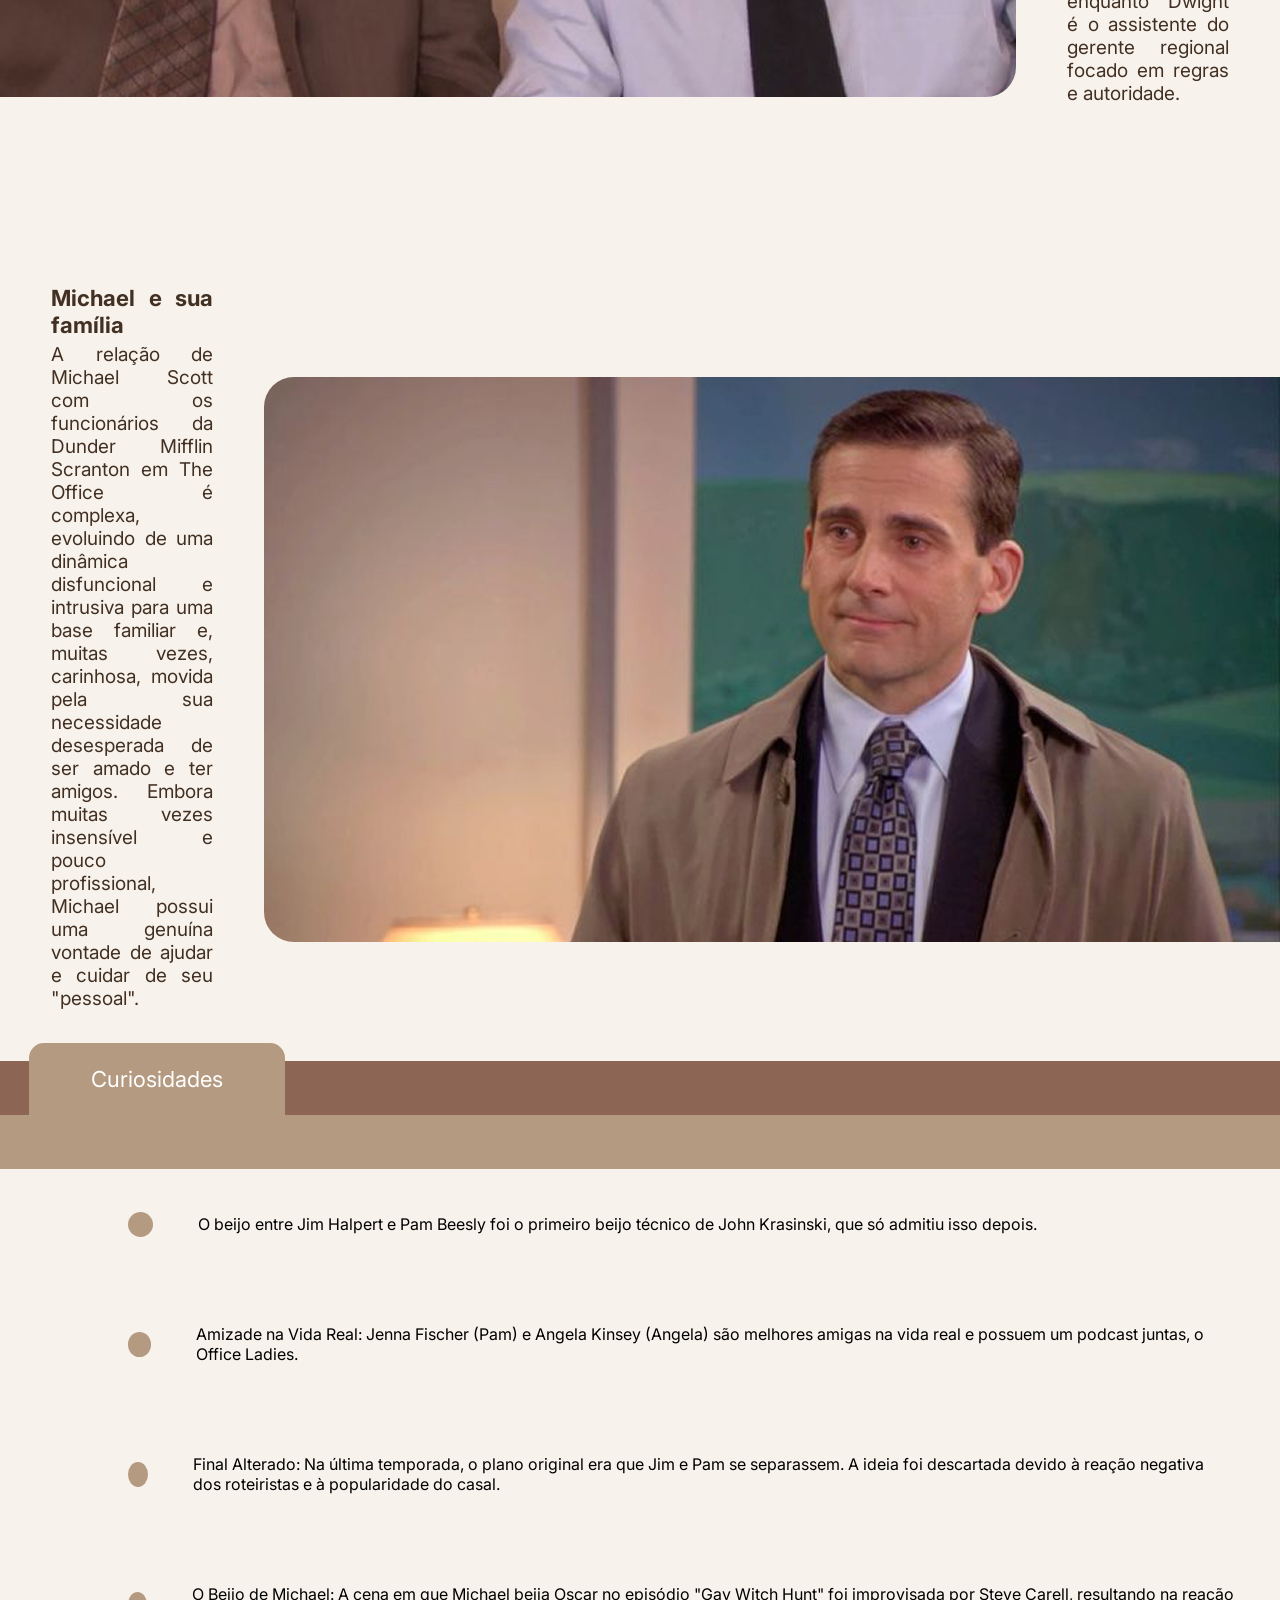
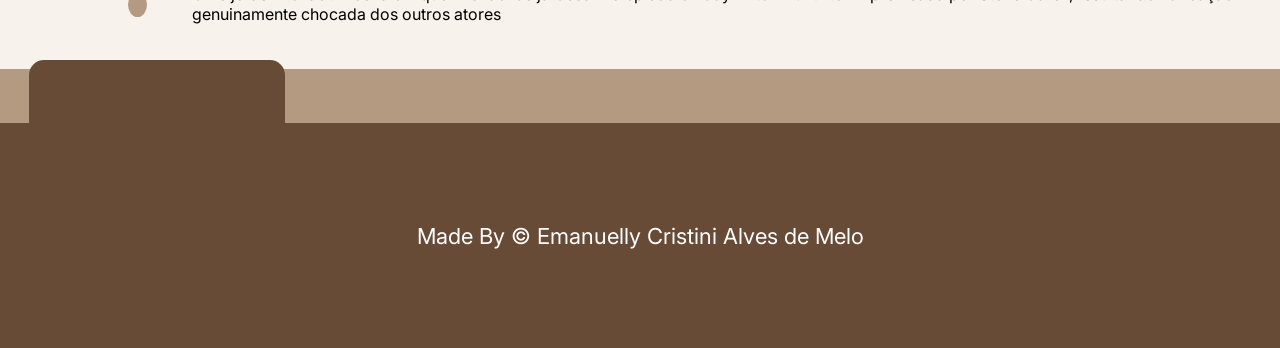
==== commit 142b4739: "projeto finalizado :')" ====
--- a/public/index.html
+++ b/public/index.html
@@ -189,3 +189,28 @@
 
 </html>
 
+<script>
+    sessionPerso();
+   async function sessionPerso(){
+   await fetch(`/usuarios/personagem`, {
+        method: "GET",
+        headers: {
+            "Content-Type": "application/json",
+        }
+    })
+        .then(function (resposta) {
+            if (resposta.ok) {
+                return resposta.json();
+            } else {
+                throw "Erro ao buscar";
+            }
+        })
+        .then(function (dados) {
+            console.log("Dados recebidos do banco:", dados);
+            sessionStorage.PERSONAGEM = JSON.stringify(dados)
+        })
+        .catch(function (erro) {
+            console.log("ERRO:", erro);
+        });
+        }
+</script>
--- a/public/css/style.css
+++ b/public/css/style.css
@@ -43,8 +43,9 @@
   width: 600px;
   min-height: 6vh;
   background-color: #684b37;
-  z-index: 99;
+  z-index: 99px;
   border-radius: 0 0 15px 15px;
+  position: fixed;
 }
 
 .header ul {
